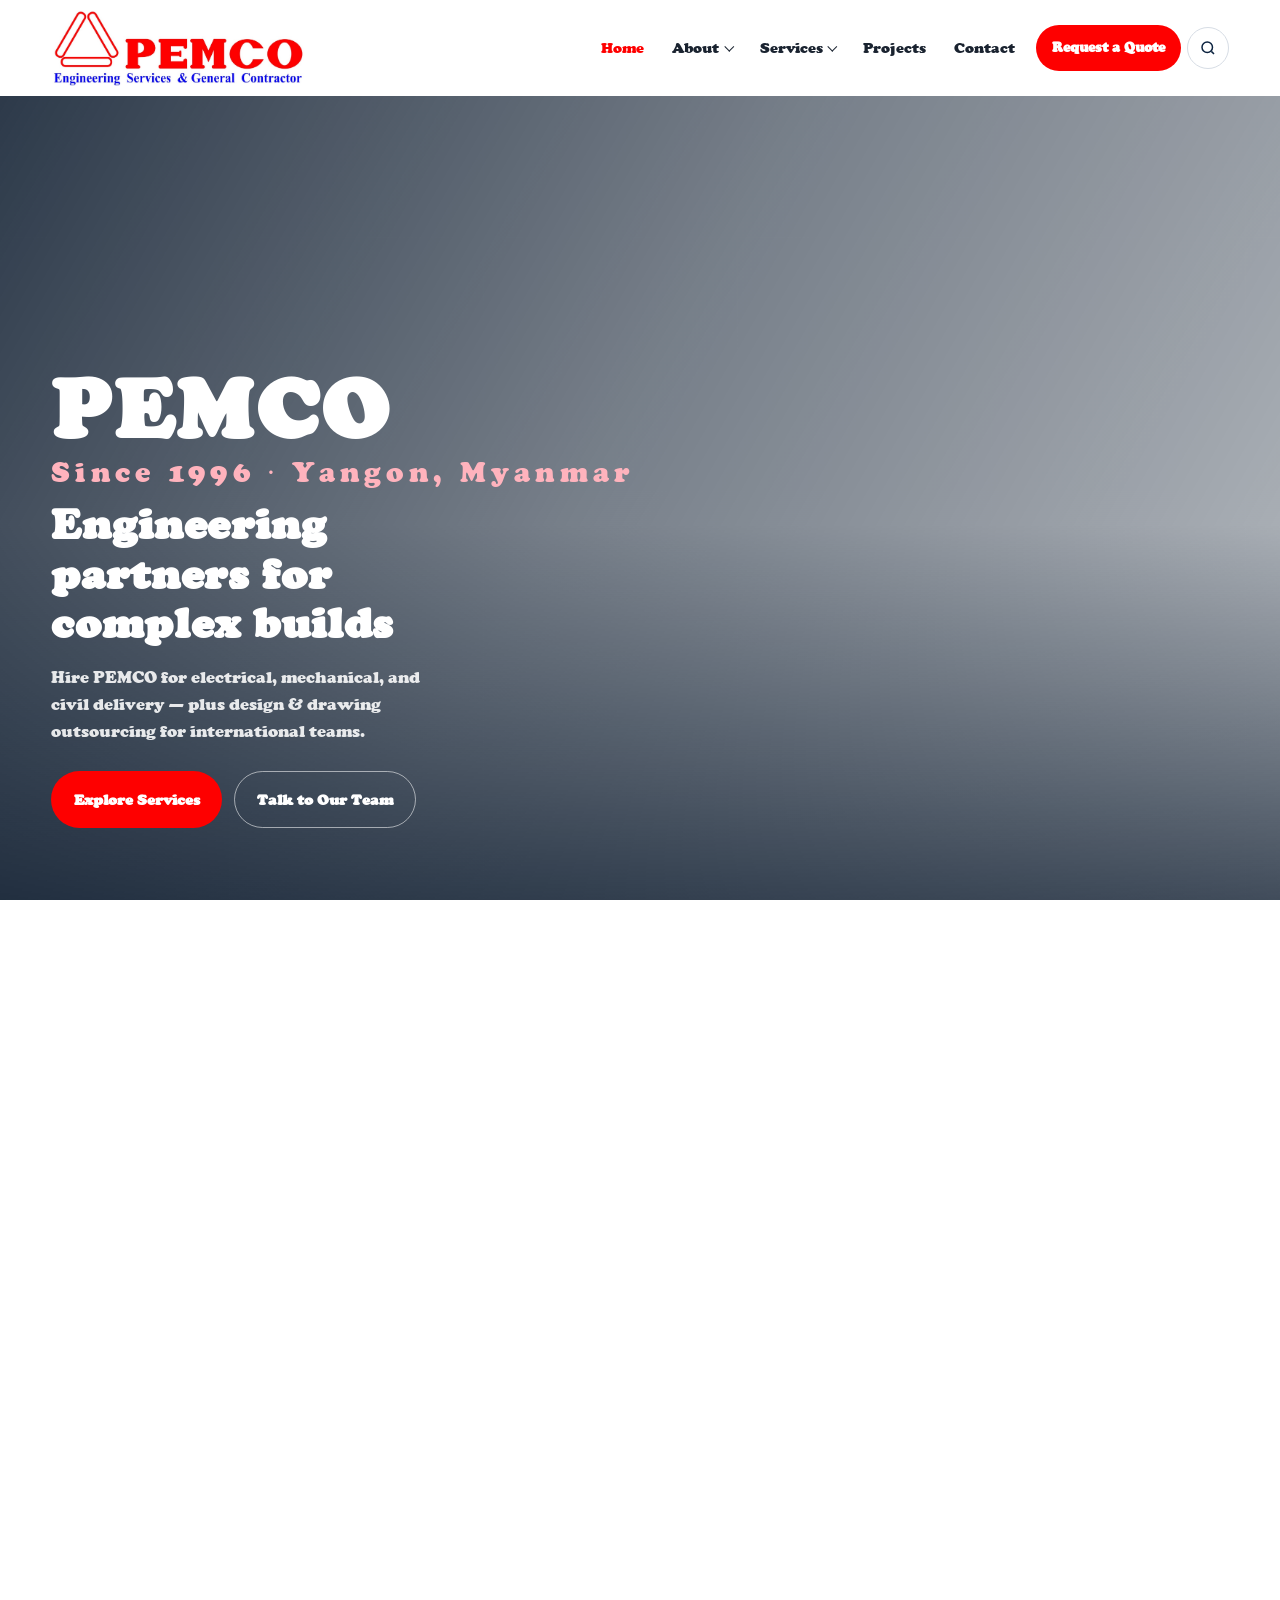
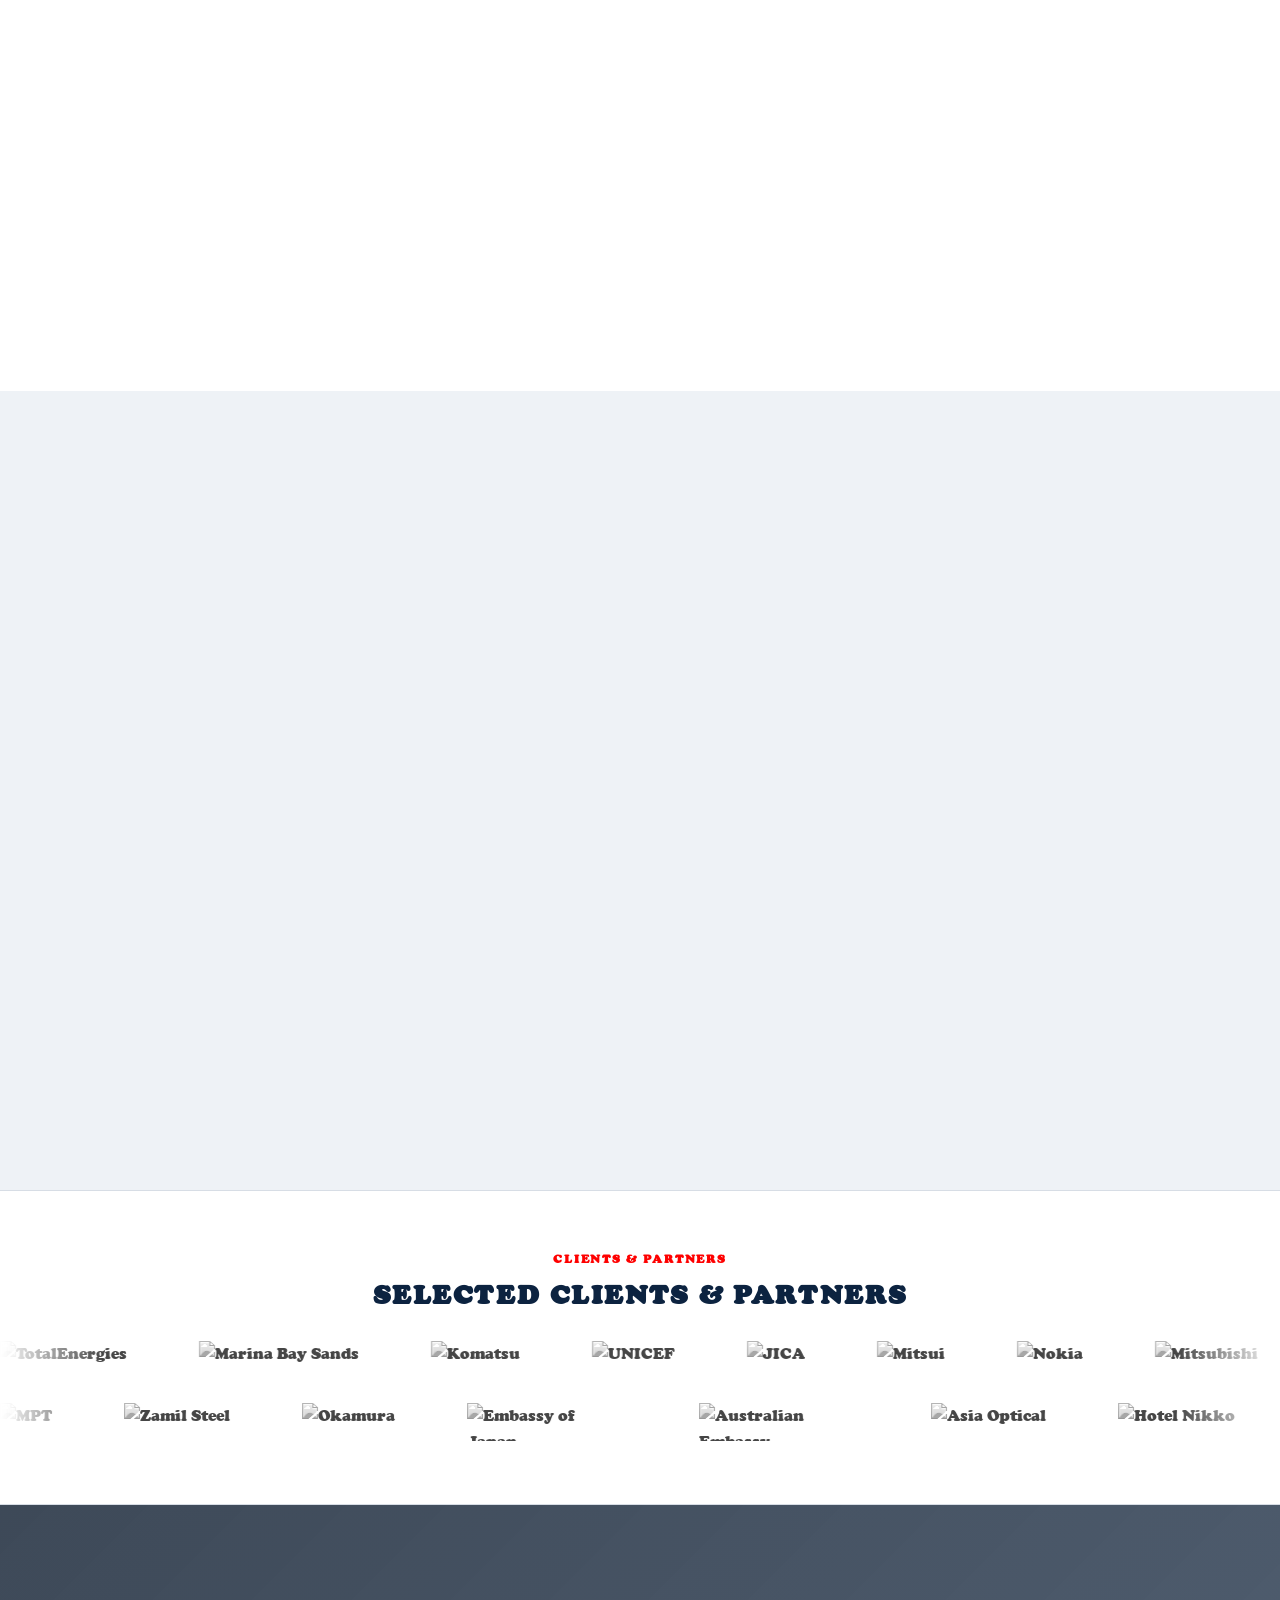
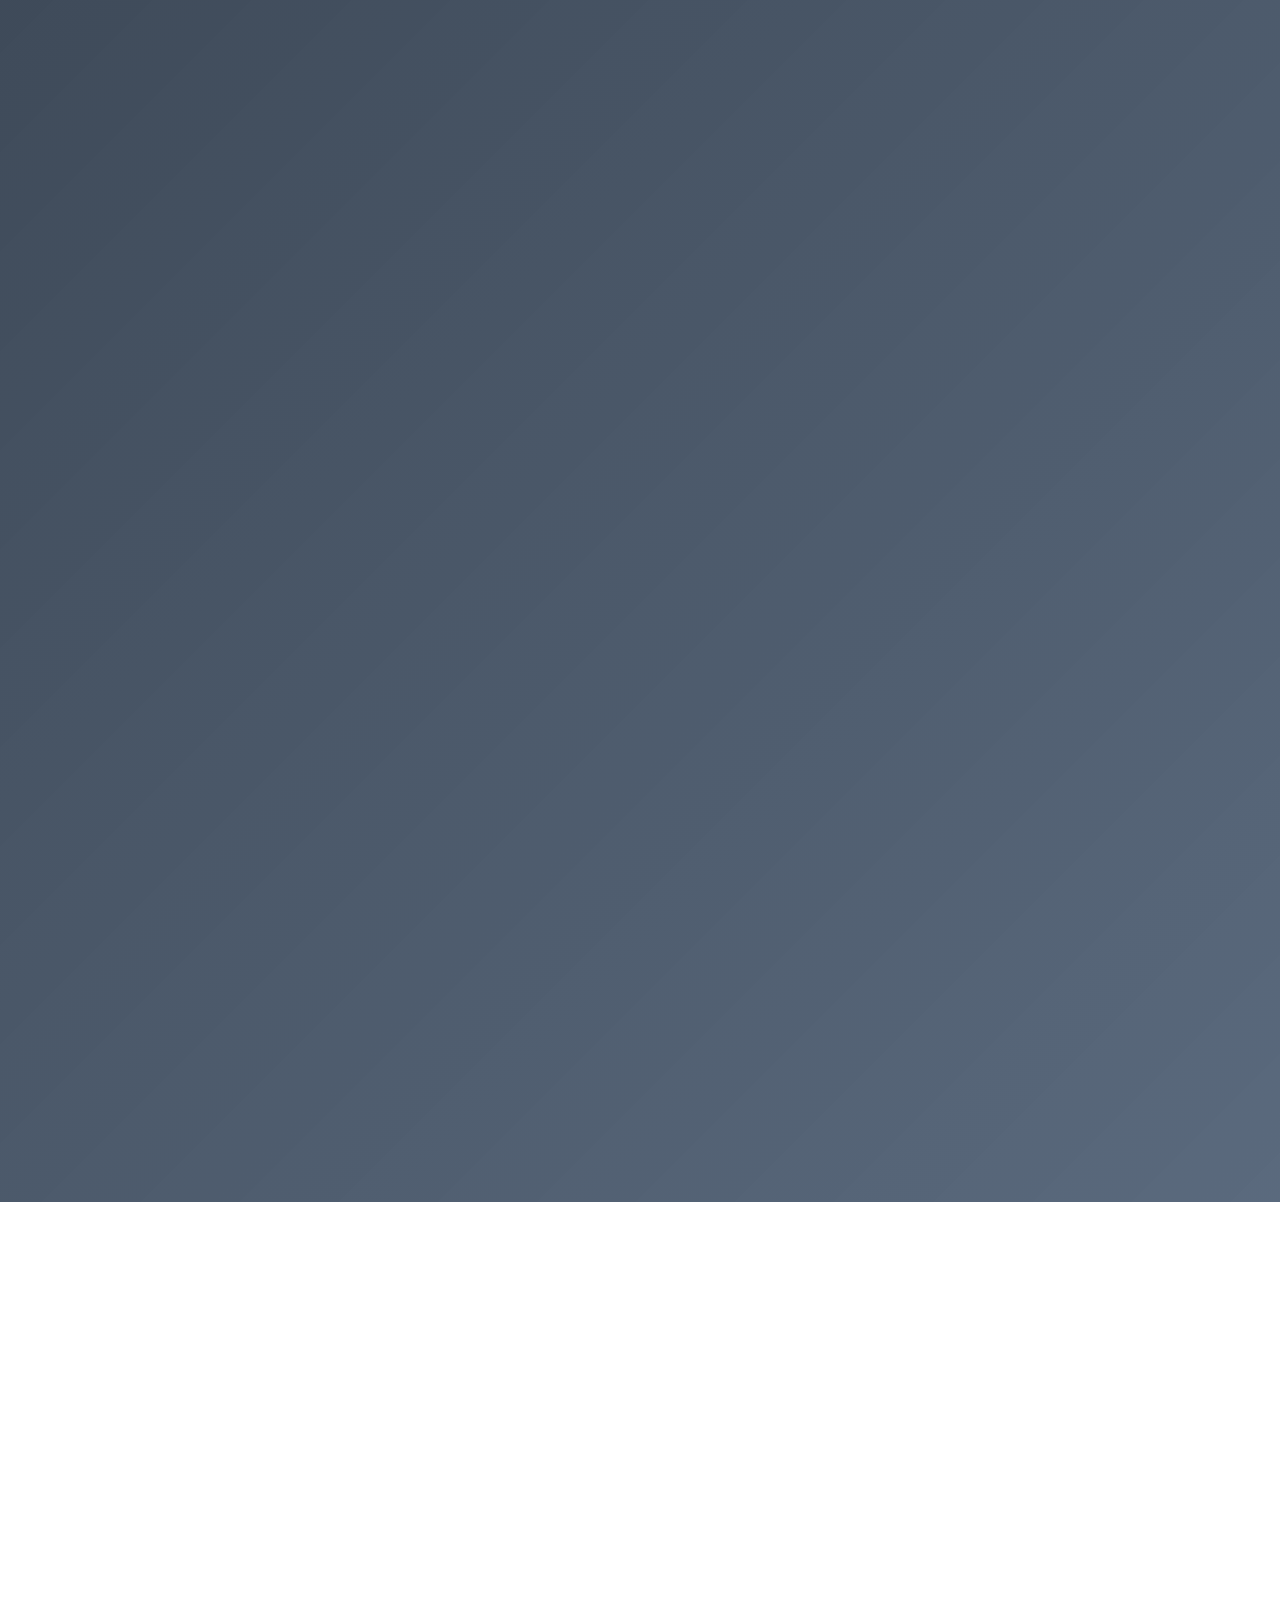
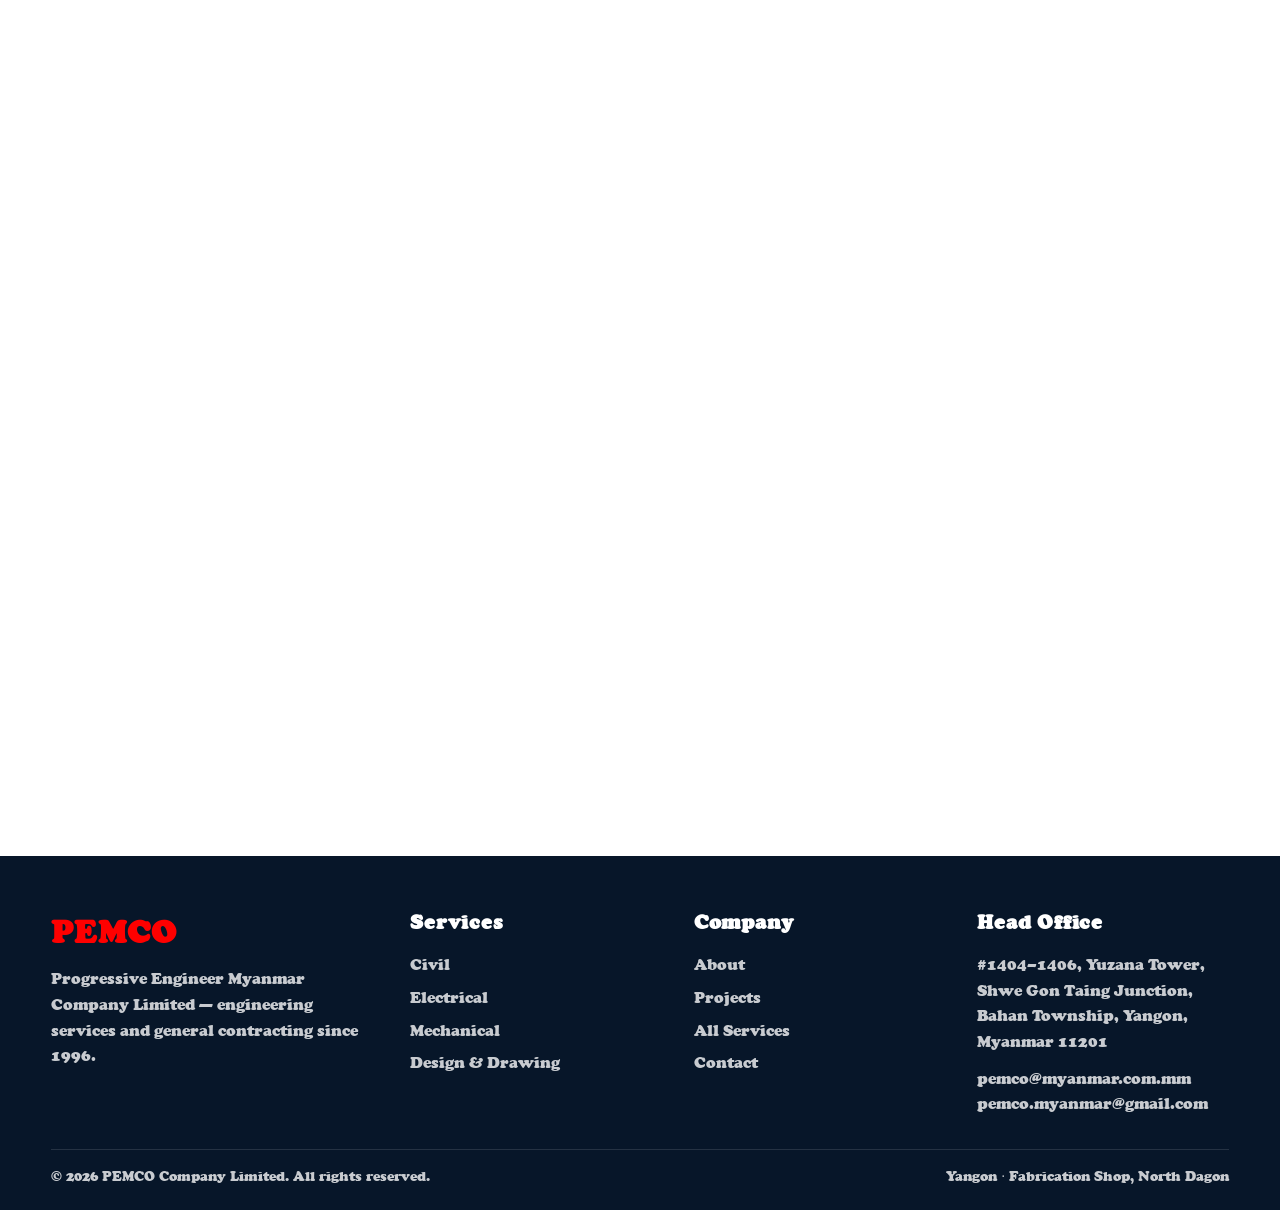
==== index.html @ da933e2b "Match Pam Gold logo red and Cooper Black typography. Sampled brand red #fe0000 from the logo JPG and" ====
<!DOCTYPE html>
<html lang="en">
<head>
<meta charset="UTF-8">
<meta name="viewport" content="width=device-width, initial-scale=1.0">
<title>PEMCO Engineering | Engineering Services & General Contractor</title>
<meta name="description" content="PEMCO Company Limited — electrical, mechanical, civil engineering, design & drawing, and construction services in Myanmar since 1996.">
<link rel="stylesheet" href="assets/css/styles.css?v=20260921a">
</head>
<body>
<a class="sr-only" href="#main">Skip to content</a>
<header class="site-header">
  <div class="container nav-bar">
    <a class="brand" href="index.html" aria-label="PEMCO home">
      <img src="assets/images/pemco-brand-logo.JPG" alt="PEMCO - Engineering Services &amp; General Contractor">
    </a>
    <div class="nav-cluster">
      <nav aria-label="Primary">
        <ul class="nav-links">
          <li><a href="index.html" class="is-active">Home</a></li>
          <li>
            <button type="button" data-dropdown aria-expanded="false" aria-haspopup="true">About <i class="chevron" aria-hidden="true"></i></button>
            <div class="dropdown" role="menu">
              <a href="about.html">Our Company</a>
              <a href="about.html#leadership">Leadership</a>
              <a href="about.html#facilities">Facilities</a>
            </div>
          </li>
          <li>
            <button type="button" data-dropdown aria-expanded="false" aria-haspopup="true" class="">Services <i class="chevron" aria-hidden="true"></i></button>
            <div class="mega" role="menu">
              <div class="mega-col">
                <h4>Core Disciplines</h4>
                <a href="civil.html">Civil Engineering</a>
                <a href="electrical.html">Electrical Engineering</a>
                <a href="mechanical.html">Mechanical Engineering</a>
                <a href="design-drawing.html">Design &amp; Drawing Services</a>
              </div>
              <div class="mega-col">
                <h4>Delivery</h4>
                <a href="quantity-surveyor.html">Quantity Surveyor Services</a>
                <a href="installation-repairs.html">Installation &amp; Repairs</a>
                <a href="renovation.html">Renovation</a>
                <a href="services.html">All Services</a>
              </div>
            </div>
          </li>
          <li><a href="projects.html" class="">Projects</a></li>
          <li><a href="contact.html" class="">Contact</a></li>
          <li><a class="cta-nav" href="contact.html">Request a Quote</a></li>
        </ul>
      </nav>
      <button class="icon-btn" type="button" data-search-open aria-label="Search site">
        <svg viewBox="0 0 24 24" fill="none" stroke="currentColor" stroke-width="2" aria-hidden="true"><circle cx="11" cy="11" r="7"/><path d="m20 20-3.5-3.5"/></svg>
      </button>
      <button class="icon-btn menu-toggle" type="button" aria-label="Open menu" aria-expanded="false">
        <svg viewBox="0 0 24 24" fill="none" stroke="currentColor" stroke-width="2" aria-hidden="true"><path d="M4 7h16M4 12h16M4 17h16"/></svg>
      </button>
    </div>
  </div>
</header>

<div class="search-overlay" aria-hidden="true">
  <div class="search-panel" role="dialog" aria-modal="true" aria-label="Site search">
    <div class="search-bar">
      <svg viewBox="0 0 24 24" fill="none" stroke="currentColor" stroke-width="2" aria-hidden="true"><circle cx="11" cy="11" r="7"/><path d="m20 20-3.5-3.5"/></svg>
      <input id="site-search" type="search" placeholder="Search services, projects, drawings…" autocomplete="off">
      <button class="search-close" type="button" data-search-close aria-label="Close search">✕</button>
    </div>
    <div id="search-results" class="search-results"></div>
  </div>
</div>

<main id="main">

  <section class="hero">
    <div class="hero-media" role="img" aria-label="PEMCO project building"></div>
    <div class="hero-content">
      <div class="hero-brand">PEMCO<span>Since 1996 · Yangon, Myanmar</span></div>
      <h1>Engineering partners for complex builds</h1>
      <p>Hire PEMCO for electrical, mechanical, and civil delivery — plus design &amp; drawing outsourcing for international teams.</p>
      <div class="hero-actions">
        <a class="btn btn-primary" href="services.html">Explore Services</a>
        <a class="btn btn-secondary" href="contact.html">Talk to Our Team</a>
      </div>
    </div>
  </section>

  <section class="section">
    <div class="container">
      <div class="section-head reveal">
        <span class="eyebrow">How clients hire us</span>
        <h2>Clear service paths for project owners and consultants</h2>
        <p>Organized for the way procurement teams search: by engineering discipline, then by delivery need.</p>
      </div>
      <div class="capability-grid">
        <a class="capability reveal" href="civil.html">
          <img src="assets/images/service-civil.jpg" alt="Civil engineering project">
          <div class="capability-body">
            <span>Discipline</span>
            <h3>Civil Engineering</h3>
            <p>Factories, buildings, roads, survey, and turnkey civil works.</p>
          </div>
        </a>
        <a class="capability reveal" href="electrical.html">
          <img src="assets/images/service-electrical.jpg" alt="Electrical engineering project">
          <div class="capability-body">
            <span>Discipline</span>
            <h3>Electrical Engineering</h3>
            <p>Power, lighting, earthing, automation, and ELV systems.</p>
          </div>
        </a>
        <a class="capability reveal" href="mechanical.html">
          <img src="assets/images/service-mechanical.jpg" alt="Mechanical engineering project">
          <div class="capability-body">
            <span>Discipline</span>
            <h3>Mechanical Engineering</h3>
            <p>Steel, piping, HVAC, plumbing, tanks, and machine setting.</p>
          </div>
        </a>
        <a class="capability reveal" href="design-drawing.html">
          <img src="assets/images/service-design.png" alt="Design and drawing sample">
          <div class="capability-body">
            <span>Outsourcing</span>
            <h3>Design &amp; Drawing</h3>
            <p>Tender and construction drawings for international clients.</p>
          </div>
        </a>
        <a class="capability reveal" href="quantity-surveyor.html">
          <img src="assets/images/service-qs.jpeg" alt="Quantity surveying documentation">
          <div class="capability-body">
            <span>Commercial</span>
            <h3>Quantity Surveyor</h3>
            <p>Measurement, costing, and tender documentation support.</p>
          </div>
        </a>
        <a class="capability reveal" href="installation-repairs.html">
          <img src="assets/images/service-install.jpg" alt="Installation and repairs project">
          <div class="capability-body">
            <span>Delivery</span>
            <h3>Installation &amp; Repairs</h3>
            <p>M&amp;E installation, commissioning support, and maintenance.</p>
          </div>
        </a>
      </div>
    </div>
  </section>

  <section class="section section-tone">
    <div class="container split">
      <div class="split-media reveal" style="background-image:url('assets/images/office.jpg')"></div>
      <div class="split-copy reveal">
        <span class="eyebrow">Why PEMCO</span>
        <h2>Built for owners who need reliable engineering execution</h2>
        <p>PEMCO Co., Ltd. (Progressive Engineer Myanmar Company) has delivered industrial, commercial, power, and infrastructure works across Myanmar since 1996.</p>
        <p>From fabrication shop capacity in North Dagon to site installation teams, we support full project lifecycles — design, construction, M&amp;E, and renovation.</p>
        <ul class="split-list">
          <li>Head office at Yuzana Tower, Bahan Township, Yangon</li>
          <li>Dedicated electrical, mechanical, civil, design, QS, and renovation sections</li>
          <li>Proven delivery on power plants, factories, ports, and interiors</li>
        </ul>
        <a class="btn btn-outline" href="about.html">About the company</a>
      </div>
    </div>
  </section>

  <section class="clients-section" id="clients" aria-label="Clients and partners">
    <div class="section-head">
      <span class="eyebrow">Clients &amp; partners</span>
      <h2>Selected clients & partners</h2>
    </div>
    <div class="marquee">
      <div class="marquee-row marquee-row-reverse"><div class="marquee-group"><div class="marquee-item"><img src="assets/images/clients/totalenergies.svg" alt="TotalEnergies"></div><div class="marquee-item"><img src="assets/images/clients/marina-bay-sands.png" alt="Marina Bay Sands"></div><div class="marquee-item"><img src="assets/images/clients/komatsu.svg" alt="Komatsu"></div><div class="marquee-item"><img src="assets/images/clients/unicef.svg" alt="UNICEF"></div><div class="marquee-item"><img src="assets/images/clients/jica.svg" alt="JICA"></div><div class="marquee-item"><img src="assets/images/clients/mitsui-mark.svg" alt="Mitsui"></div><div class="marquee-item"><img src="assets/images/clients/nokia.svg" alt="Nokia"></div><div class="marquee-item"><img src="assets/images/clients/mitsubishi.svg" alt="Mitsubishi"></div><div class="marquee-item"><img src="assets/images/clients/chatrium.png" alt="Chatrium"></div><div class="marquee-item"><img src="assets/images/clients/cp-seed.svg" alt="CP Seed"></div><div class="marquee-item"><img src="assets/images/clients/totalenergies.svg" alt="TotalEnergies"></div><div class="marquee-item"><img src="assets/images/clients/marina-bay-sands.png" alt="Marina Bay Sands"></div><div class="marquee-item"><img src="assets/images/clients/komatsu.svg" alt="Komatsu"></div><div class="marquee-item"><img src="assets/images/clients/unicef.svg" alt="UNICEF"></div><div class="marquee-item"><img src="assets/images/clients/jica.svg" alt="JICA"></div><div class="marquee-item"><img src="assets/images/clients/mitsui-mark.svg" alt="Mitsui"></div><div class="marquee-item"><img src="assets/images/clients/nokia.svg" alt="Nokia"></div><div class="marquee-item"><img src="assets/images/clients/mitsubishi.svg" alt="Mitsubishi"></div><div class="marquee-item"><img src="assets/images/clients/chatrium.png" alt="Chatrium"></div><div class="marquee-item"><img src="assets/images/clients/cp-seed.svg" alt="CP Seed"></div></div><div class="marquee-group" aria-hidden="true"><div class="marquee-item"><img src="assets/images/clients/totalenergies.svg" alt="TotalEnergies"></div><div class="marquee-item"><img src="assets/images/clients/marina-bay-sands.png" alt="Marina Bay Sands"></div><div class="marquee-item"><img src="assets/images/clients/komatsu.svg" alt="Komatsu"></div><div class="marquee-item"><img src="assets/images/clients/unicef.svg" alt="UNICEF"></div><div class="marquee-item"><img src="assets/images/clients/jica.svg" alt="JICA"></div><div class="marquee-item"><img src="assets/images/clients/mitsui-mark.svg" alt="Mitsui"></div><div class="marquee-item"><img src="assets/images/clients/nokia.svg" alt="Nokia"></div><div class="marquee-item"><img src="assets/images/clients/mitsubishi.svg" alt="Mitsubishi"></div><div class="marquee-item"><img src="assets/images/clients/chatrium.png" alt="Chatrium"></div><div class="marquee-item"><img src="assets/images/clients/cp-seed.svg" alt="CP Seed"></div><div class="marquee-item"><img src="assets/images/clients/totalenergies.svg" alt="TotalEnergies"></div><div class="marquee-item"><img src="assets/images/clients/marina-bay-sands.png" alt="Marina Bay Sands"></div><div class="marquee-item"><img src="assets/images/clients/komatsu.svg" alt="Komatsu"></div><div class="marquee-item"><img src="assets/images/clients/unicef.svg" alt="UNICEF"></div><div class="marquee-item"><img src="assets/images/clients/jica.svg" alt="JICA"></div><div class="marquee-item"><img src="assets/images/clients/mitsui-mark.svg" alt="Mitsui"></div><div class="marquee-item"><img src="assets/images/clients/nokia.svg" alt="Nokia"></div><div class="marquee-item"><img src="assets/images/clients/mitsubishi.svg" alt="Mitsubishi"></div><div class="marquee-item"><img src="assets/images/clients/chatrium.png" alt="Chatrium"></div><div class="marquee-item"><img src="assets/images/clients/cp-seed.svg" alt="CP Seed"></div></div></div>
      <div class="marquee-row"><div class="marquee-group"><div class="marquee-item"><img src="assets/images/clients/mpt.png" alt="MPT"></div><div class="marquee-item"><img src="assets/images/clients/zamil.png" alt="Zamil Steel"></div><div class="marquee-item"><img src="assets/images/clients/okamura.png" alt="Okamura"></div><div class="marquee-item"><img src="assets/images/clients/japan-embassy.svg" alt="Embassy of Japan"></div><div class="marquee-item"><img src="assets/images/clients/australian-embassy.svg" alt="Australian Embassy"></div><div class="marquee-item"><img src="assets/images/clients/asia-optical.svg" alt="Asia Optical"></div><div class="marquee-item"><img src="assets/images/clients/hotel-nikko.svg" alt="Hotel Nikko"></div><div class="marquee-item"><img src="assets/images/clients/strand-hotel.svg" alt="The Strand"></div><div class="marquee-item"><img src="assets/images/clients/acecook.png" alt="Acecook"></div><div class="marquee-item"><img src="assets/images/clients/mpt.png" alt="MPT"></div><div class="marquee-item"><img src="assets/images/clients/zamil.png" alt="Zamil Steel"></div><div class="marquee-item"><img src="assets/images/clients/okamura.png" alt="Okamura"></div><div class="marquee-item"><img src="assets/images/clients/japan-embassy.svg" alt="Embassy of Japan"></div><div class="marquee-item"><img src="assets/images/clients/australian-embassy.svg" alt="Australian Embassy"></div><div class="marquee-item"><img src="assets/images/clients/asia-optical.svg" alt="Asia Optical"></div><div class="marquee-item"><img src="assets/images/clients/hotel-nikko.svg" alt="Hotel Nikko"></div><div class="marquee-item"><img src="assets/images/clients/strand-hotel.svg" alt="The Strand"></div><div class="marquee-item"><img src="assets/images/clients/acecook.png" alt="Acecook"></div></div><div class="marquee-group" aria-hidden="true"><div class="marquee-item"><img src="assets/images/clients/mpt.png" alt="MPT"></div><div class="marquee-item"><img src="assets/images/clients/zamil.png" alt="Zamil Steel"></div><div class="marquee-item"><img src="assets/images/clients/okamura.png" alt="Okamura"></div><div class="marquee-item"><img src="assets/images/clients/japan-embassy.svg" alt="Embassy of Japan"></div><div class="marquee-item"><img src="assets/images/clients/australian-embassy.svg" alt="Australian Embassy"></div><div class="marquee-item"><img src="assets/images/clients/asia-optical.svg" alt="Asia Optical"></div><div class="marquee-item"><img src="assets/images/clients/hotel-nikko.svg" alt="Hotel Nikko"></div><div class="marquee-item"><img src="assets/images/clients/strand-hotel.svg" alt="The Strand"></div><div class="marquee-item"><img src="assets/images/clients/acecook.png" alt="Acecook"></div><div class="marquee-item"><img src="assets/images/clients/mpt.png" alt="MPT"></div><div class="marquee-item"><img src="assets/images/clients/zamil.png" alt="Zamil Steel"></div><div class="marquee-item"><img src="assets/images/clients/okamura.png" alt="Okamura"></div><div class="marquee-item"><img src="assets/images/clients/japan-embassy.svg" alt="Embassy of Japan"></div><div class="marquee-item"><img src="assets/images/clients/australian-embassy.svg" alt="Australian Embassy"></div><div class="marquee-item"><img src="assets/images/clients/asia-optical.svg" alt="Asia Optical"></div><div class="marquee-item"><img src="assets/images/clients/hotel-nikko.svg" alt="Hotel Nikko"></div><div class="marquee-item"><img src="assets/images/clients/strand-hotel.svg" alt="The Strand"></div><div class="marquee-item"><img src="assets/images/clients/acecook.png" alt="Acecook"></div></div></div>
    </div>
  </section>

  <section class="section section-dark">
    <div class="container">
      <div class="section-head reveal">
        <span class="eyebrow">Track record</span>
        <h2>Projects that demonstrate multi-discipline capability</h2>
        <p>Selected works from PEMCO’s company profile — industrial, power, commercial, and social infrastructure.</p>
      </div>
      <div class="project-carousel reveal" data-project-carousel>
        <div class="project-carousel-viewport">
          <div class="project-carousel-track">
            <div class="project-carousel-slide">
              <div class="project-grid">
                <figure class="project-tile " tabindex="0" role="button" aria-label="View 230kV Thilawa Substation gallery" data-gallery-title="230kV Thilawa Substation" data-gallery-desc="Civil, electrical & mechanical works" data-gallery-images="[&quot;assets/images/projects/Thilawa-Subsation/230kV-Thilawa-Substation/01.jpg&quot;, &quot;assets/images/projects/Thilawa-Subsation/230kV-Thilawa-Substation/02.png&quot;, &quot;assets/images/projects/Thilawa-Subsation/230kV-Thilawa-Substation/03.jpg&quot;, &quot;assets/images/projects/Thilawa-Subsation/230kV-Thilawa-Substation/04.png&quot;]">
                  <img src="assets/images/projects/Thilawa-Subsation/230kV-Thilawa-Substation/01.jpg" alt="230kV Thilawa Substation" loading="lazy">
                  <figcaption><h3>230kV Thilawa Substation</h3><p>Civil, electrical & mechanical works</p></figcaption>
                </figure>
                <figure class="project-tile " tabindex="0" role="button" aria-label="View Thilawa Port Extension gallery" data-gallery-title="Thilawa Port Extension" data-gallery-desc="Mechanical & electrical installation" data-gallery-images="[&quot;assets/images/projects/Thilawa-Subsation/Thilawa-port-Extension/01.jpg&quot;, &quot;assets/images/projects/Thilawa-Subsation/Thilawa-port-Extension/02.jpg&quot;, &quot;assets/images/projects/Thilawa-Subsation/Thilawa-port-Extension/03.jpg&quot;, &quot;assets/images/projects/Thilawa-Subsation/Thilawa-port-Extension/04.jpg&quot;, &quot;assets/images/projects/Thilawa-Subsation/Thilawa-port-Extension/05.jpg&quot;, &quot;assets/images/projects/Thilawa-Subsation/Thilawa-port-Extension/06.jpg&quot;]">
                  <img src="assets/images/projects/Thilawa-Subsation/Thilawa-port-Extension/01.jpg" alt="Thilawa Port Extension" loading="lazy">
                  <figcaption><h3>Thilawa Port Extension</h3><p>Mechanical & electrical installation</p></figcaption>
                </figure>
                <figure class="project-tile " tabindex="0" role="button" aria-label="View Water & Wastewater Plants gallery" data-gallery-title="Water & Wastewater Plants" data-gallery-desc="Thilawa SEZ treatment facilities" data-gallery-images="[&quot;assets/images/projects/Thilawa-Subsation/Water-Purification-Plant%20%26%20Sewage-Water-Treatment/01.png&quot;, &quot;assets/images/projects/Thilawa-Subsation/Water-Purification-Plant%20%26%20Sewage-Water-Treatment/02.png&quot;, &quot;assets/images/projects/Thilawa-Subsation/Water-Purification-Plant%20%26%20Sewage-Water-Treatment/03.png&quot;, &quot;assets/images/projects/Thilawa-Subsation/Water-Purification-Plant%20%26%20Sewage-Water-Treatment/04.png&quot;, &quot;assets/images/projects/Thilawa-Subsation/Water-Purification-Plant%20%26%20Sewage-Water-Treatment/05.png&quot;]">
                  <img src="assets/images/projects/Thilawa-Subsation/Water-Purification-Plant%20%26%20Sewage-Water-Treatment/01.png" alt="Water & Wastewater Plants" loading="lazy">
                  <figcaption><h3>Water & Wastewater Plants</h3><p>Thilawa SEZ treatment facilities</p></figcaption>
                </figure>
                <figure class="project-tile " tabindex="0" role="button" aria-label="View 50MW Ywama Power Plant gallery" data-gallery-title="50MW Ywama Power Plant" data-gallery-desc="Power plant civil & M&E works" data-gallery-images="[&quot;assets/images/projects/50MW-Ywama-Power-Plant/01.png&quot;, &quot;assets/images/projects/50MW-Ywama-Power-Plant/02.png&quot;, &quot;assets/images/projects/50MW-Ywama-Power-Plant/03.png&quot;, &quot;assets/images/projects/50MW-Ywama-Power-Plant/04.png&quot;, &quot;assets/images/projects/50MW-Ywama-Power-Plant/05.png&quot;]">
                  <img src="assets/images/projects/50MW-Ywama-Power-Plant/01.png" alt="50MW Ywama Power Plant" loading="lazy">
                  <figcaption><h3>50MW Ywama Power Plant</h3><p>Power plant civil & M&E works</p></figcaption>
                </figure>
                <figure class="project-tile " tabindex="0" role="button" aria-label="View ACMV System Work at Marina Bay gallery" data-gallery-title="ACMV System Work at Marina Bay" data-gallery-desc="Air-conditioning & mechanical ventilation" data-gallery-images="[&quot;assets/images/projects/ACMV-System-Work-at-Marina-Bay/01.jpg&quot;, &quot;assets/images/projects/ACMV-System-Work-at-Marina-Bay/02.jpg&quot;, &quot;assets/images/projects/ACMV-System-Work-at-Marina-Bay/03.jpg&quot;, &quot;assets/images/projects/ACMV-System-Work-at-Marina-Bay/04.jpg&quot;, &quot;assets/images/projects/ACMV-System-Work-at-Marina-Bay/05.jpg&quot;, &quot;assets/images/projects/ACMV-System-Work-at-Marina-Bay/06.jpg&quot;]">
                  <img src="assets/images/projects/ACMV-System-Work-at-Marina-Bay/01.jpg" alt="ACMV System Work at Marina Bay" loading="lazy">
                  <figcaption><h3>ACMV System Work at Marina Bay</h3><p>Air-conditioning & mechanical ventilation</p></figcaption>
                </figure>
                <figure class="project-tile " tabindex="0" role="button" aria-label="View TGMM Yangon Office gallery" data-gallery-title="TGMM Yangon Office" data-gallery-desc="Turnkey fit-out — civil, electrical, mechanical & HVAC" data-gallery-images="[&quot;assets/images/projects/TGMM-Yangon-office/01.png&quot;, &quot;assets/images/projects/TGMM-Yangon-office/02.png&quot;, &quot;assets/images/projects/TGMM-Yangon-office/03.png&quot;, &quot;assets/images/projects/TGMM-Yangon-office/04.png&quot;, &quot;assets/images/projects/TGMM-Yangon-office/05.png&quot;]">
                  <img src="assets/images/projects/TGMM-Yangon-office/01.png" alt="TGMM Yangon Office" loading="lazy">
                  <figcaption><h3>TGMM Yangon Office</h3><p>Turnkey fit-out — civil, electrical, mechanical & HVAC</p></figcaption>
                </figure>
              </div>
            </div>
            <div class="project-carousel-slide">
              <div class="project-grid">
                <figure class="project-tile " tabindex="0" role="button" aria-label="View Asia Optical Steel Structure Erection gallery" data-gallery-title="Asia Optical Steel Structure Erection" data-gallery-desc="Structural steel fabrication & erection" data-gallery-images="[&quot;assets/images/projects/Asia-Optical-Steel-Structure-Erection%20/01.jpg&quot;, &quot;assets/images/projects/Asia-Optical-Steel-Structure-Erection%20/02.jpg&quot;, &quot;assets/images/projects/Asia-Optical-Steel-Structure-Erection%20/03.jpg&quot;, &quot;assets/images/projects/Asia-Optical-Steel-Structure-Erection%20/04.jpg&quot;, &quot;assets/images/projects/Asia-Optical-Steel-Structure-Erection%20/05.jpg&quot;]">
                  <img src="assets/images/projects/Asia-Optical-Steel-Structure-Erection%20/01.jpg" alt="Asia Optical Steel Structure Erection" loading="lazy">
                  <figcaption><h3>Asia Optical Steel Structure Erection</h3><p>Structural steel fabrication & erection</p></figcaption>
                </figure>
                <figure class="project-tile " tabindex="0" role="button" aria-label="View Komatsu Remanufacturing gallery" data-gallery-title="Komatsu Remanufacturing" data-gallery-desc="Industrial facility M&E packages" data-gallery-images="[&quot;assets/images/projects/Komat%27su-Remanufacturing/01.png&quot;, &quot;assets/images/projects/Komat%27su-Remanufacturing/02.png&quot;, &quot;assets/images/projects/Komat%27su-Remanufacturing/03.jpg&quot;, &quot;assets/images/projects/Komat%27su-Remanufacturing/04.jpg&quot;]">
                  <img src="assets/images/projects/Komat%27su-Remanufacturing/01.png" alt="Komatsu Remanufacturing" loading="lazy">
                  <figcaption><h3>Komatsu Remanufacturing</h3><p>Industrial facility M&E packages</p></figcaption>
                </figure>
                <figure class="project-tile " tabindex="0" role="button" aria-label="View MUSE Shopping Mall gallery" data-gallery-title="MUSE Shopping Mall" data-gallery-desc="Commercial M&E & interiors" data-gallery-images="[&quot;assets/images/projects/MUSE-shopping-mall/01.jpg&quot;, &quot;assets/images/projects/MUSE-shopping-mall/02.jpg&quot;, &quot;assets/images/projects/MUSE-shopping-mall/03.jpg&quot;, &quot;assets/images/projects/MUSE-shopping-mall/04.jpg&quot;, &quot;assets/images/projects/MUSE-shopping-mall/05.jpg&quot;]">
                  <img src="assets/images/projects/MUSE-shopping-mall/01.jpg" alt="MUSE Shopping Mall" loading="lazy">
                  <figcaption><h3>MUSE Shopping Mall</h3><p>Commercial M&E & interiors</p></figcaption>
                </figure>
                <figure class="project-tile " tabindex="0" role="button" aria-label="View Myanmar Kaido gallery" data-gallery-title="Myanmar Kaido" data-gallery-desc="Factory and facility construction" data-gallery-images="[&quot;assets/images/projects/Myanmar-kaido/01.jpg&quot;, &quot;assets/images/projects/Myanmar-kaido/02.jpg&quot;]">
                  <img src="assets/images/projects/Myanmar-kaido/01.jpg" alt="Myanmar Kaido" loading="lazy">
                  <figcaption><h3>Myanmar Kaido</h3><p>Factory and facility construction</p></figcaption>
                </figure>
                <figure class="project-tile " tabindex="0" role="button" aria-label="View Nay Pyi Daw Airport gallery" data-gallery-title="Nay Pyi Daw Airport" data-gallery-desc="Airport infrastructure works" data-gallery-images="[&quot;assets/images/projects/Nay-Pyi-Daw-Airport/01.jpg&quot;, &quot;assets/images/projects/Nay-Pyi-Daw-Airport/02.png&quot;, &quot;assets/images/projects/Nay-Pyi-Daw-Airport/03.png&quot;]">
                  <img src="assets/images/projects/Nay-Pyi-Daw-Airport/01.jpg" alt="Nay Pyi Daw Airport" loading="lazy">
                  <figcaption><h3>Nay Pyi Daw Airport</h3><p>Airport infrastructure works</p></figcaption>
                </figure>
                <figure class="project-tile " tabindex="0" role="button" aria-label="View Yadana Platform gallery" data-gallery-title="Yadana Platform" data-gallery-desc="Offshore oil & gas platform works" data-gallery-images="[&quot;assets/images/projects/Yadana-Platform/01.jpg&quot;, &quot;assets/images/projects/Yadana-Platform/02.jpg&quot;, &quot;assets/images/projects/Yadana-Platform/03.jpg&quot;, &quot;assets/images/projects/Yadana-Platform/04.jpg&quot;]">
                  <img src="assets/images/projects/Yadana-Platform/01.jpg" alt="Yadana Platform" loading="lazy">
                  <figcaption><h3>Yadana Platform</h3><p>Offshore oil & gas platform works</p></figcaption>
                </figure>
              </div>
            </div>
          </div>
        </div>
        <div class="project-carousel-controls">
          <button class="project-carousel-btn" type="button" data-carousel-prev aria-label="Previous projects">
            <svg viewBox="0 0 24 24" fill="none" stroke="currentColor" stroke-width="2" aria-hidden="true"><path d="M15 18l-6-6 6-6"/></svg>
          </button>
          <div class="project-carousel-dots" data-carousel-dots></div>
          <button class="project-carousel-btn" type="button" data-carousel-next aria-label="Next projects">
            <svg viewBox="0 0 24 24" fill="none" stroke="currentColor" stroke-width="2" aria-hidden="true"><path d="M9 18l6-6-6-6"/></svg>
          </button>
        </div>
      </div>
      <div style="margin-top:1.6rem" class="reveal">
        <a class="btn btn-secondary" href="projects.html">View project portfolio</a>
      </div>
      <div class="stats reveal">
        <div class="stat"><strong>1996</strong><span>Established in Myanmar</span></div>
        <div class="stat"><strong>3</strong><span>Core engineering disciplines</span></div>
        <div class="stat"><strong>M&amp;E</strong><span>Fabrication + site installation</span></div>
        <div class="stat"><strong>QS</strong><span>Commercial support in-house</span></div>
      </div>
    </div>
  </section>

  <section class="section">
    <div class="container">
      <div class="section-head reveal">
        <span class="eyebrow">Design outsourcing</span>
        <h2>Drawing support for international companies</h2>
        <p>Need tender or construction drawings aligned to electrical, mechanical, or civil scopes? Contact us for quotes.</p>
      </div>
      <div class="drawing-grid reveal">
        <figure>
          <img src="assets/images/drawing-01.png" alt="Space Planning &amp; Layout">
          <figcaption>Space Planning &amp; Layout</figcaption>
        </figure>
        <figure>
          <img src="assets/images/drawing-02.png" alt="Detailed Floor Plans">
          <figcaption>Detailed Floor Plans</figcaption>
        </figure>
        <figure>
          <img src="assets/images/drawing-03.png" alt="Detailed Design Drawings">
          <figcaption>Detailed Design Drawings</figcaption>
        </figure>
      </div>
      <div style="margin-top:1.5rem" class="reveal">
        <a class="btn btn-primary" href="design-drawing.html">Design &amp; Drawing Services</a>
      </div>
    </div>
  </section>

  <section class="section" style="padding-top:0">
    <div class="container">
      <div class="cta-band reveal">
        <div>
          <h2>Ready to scope your next package?</h2>
          <p>Tell us whether you need construction, M&amp;E installation, renovation, or drawing outsourcing.</p>
        </div>
        <a class="btn btn-primary" href="contact.html">Contact PEMCO</a>
      </div>
    </div>
  </section>
</main>

<footer class="site-footer">
  <div class="container footer-grid">
    <div class="footer-brand">
      <strong>PEMCO</strong>
      <p>Progressive Engineer Myanmar Company Limited — engineering services and general contracting since 1996.</p>
    </div>
    <div>
      <h3>Services</h3>
      <div class="footer-links">
        <a href="civil.html">Civil</a>
        <a href="electrical.html">Electrical</a>
        <a href="mechanical.html">Mechanical</a>
        <a href="design-drawing.html">Design &amp; Drawing</a>
      </div>
    </div>
    <div>
      <h3>Company</h3>
      <div class="footer-links">
        <a href="about.html">About</a>
        <a href="projects.html">Projects</a>
        <a href="services.html">All Services</a>
        <a href="contact.html">Contact</a>
      </div>
    </div>
    <div>
      <h3>Head Office</h3>
      <p>#1404–1406, Yuzana Tower, Shwe Gon Taing Junction, Bahan Township, Yangon, Myanmar 11201</p>
      <p style="margin-top:.7rem"><a href="mailto:pemco@myanmar.com.mm">pemco@myanmar.com.mm</a><br><a href="mailto:pemco.myanmar@gmail.com">pemco.myanmar@gmail.com</a></p>
    </div>
  </div>
  <div class="container footer-bottom">
    <span>© 2026 PEMCO Company Limited. All rights reserved.</span>
    <span>Yangon · Fabrication Shop, North Dagon</span>
  </div>
</footer>

<div class="project-modal" id="project-modal" aria-hidden="true" role="dialog" aria-modal="true" aria-label="Project photo gallery">
  <div class="project-modal-backdrop" data-modal-close></div>
  <div class="project-modal-dialog">
    <div class="project-modal-header">
      <div class="project-modal-info">
        <h3 id="project-modal-title">Project Title</h3>
        <p id="project-modal-desc">Project Description</p>
      </div>
      <div class="project-modal-actions">
        <span class="project-modal-counter" id="project-modal-counter">1 / 1</span>
        <button class="project-modal-close" type="button" data-modal-close aria-label="Close photo gallery">✕</button>
      </div>
    </div>
    <div class="project-modal-body">
      <button class="project-modal-nav prev" type="button" id="project-modal-prev" aria-label="Previous photo">
        <svg viewBox="0 0 24 24" fill="none" stroke="currentColor" stroke-width="2" aria-hidden="true"><path d="M15 18l-6-6 6-6"/></svg>
      </button>
      <div class="project-modal-stage" id="project-modal-stage">
        <img id="project-modal-img" src="" alt="Project photo">
      </div>
      <button class="project-modal-nav next" type="button" id="project-modal-next" aria-label="Next photo">
        <svg viewBox="0 0 24 24" fill="none" stroke="currentColor" stroke-width="2" aria-hidden="true"><path d="M9 18l6-6-6-6"/></svg>
      </button>
    </div>
    <div class="project-modal-footer">
      <div class="project-modal-thumbs" id="project-modal-thumbs"></div>
    </div>
  </div>
</div>

<script src="assets/js/search-data.js"></script>
<script src="assets/js/main.js?v=20260829b"></script>
</body>
</html>
---- assets/css/styles.css ----
/* PEMCO Engineering — site styles */
@font-face {
  font-family: "Cooper Black";
  font-style: normal;
  font-weight: 400;
  font-display: swap;
  src: local("Cooper Black"), url("../fonts/CooperBlack.woff") format("woff");
}

:root {
  --navy: #0c2340;
  --navy-deep: #071629;
  --navy-mid: #16365f;
  --red: #fe0000;
  --red-dark: #c60000;
  --steel: #5b6b7c;
  --ink: #1a2330;
  --muted: #5f6d7b;
  --line: #d7dde5;
  --fog: #eef2f6;
  --white: #ffffff;
  --sand: #f7f5f2;
  --max: 1180px;
  --header-h: 96px;
  --radius: 4px;
  --ease: cubic-bezier(.22, 1, .36, 1);
  --shadow: 0 18px 40px rgba(7, 22, 41, .14);
  --font-display: "Cooper Black", "Cooper Bt", Georgia, serif;
  --font-body: "Cooper Black", "Cooper Bt", Georgia, serif;
}

*,
*::before,
*::after {
  box-sizing: border-box;
  margin: 0;
  padding: 0;
}

html {
  scroll-behavior: smooth;
}

body {
  font-family: var(--font-body);
  color: var(--ink);
  background: var(--white);
  line-height: 1.6;
  overflow-x: hidden;
}

img {
  max-width: 100%;
  display: block;
}

a {
  color: inherit;
  text-decoration: none;
}

button,
input,
textarea,
select {
  font: inherit;
}

ul {
  list-style: none;
}

.container {
  width: min(92%, var(--max));
  margin-inline: auto;
}

.sr-only {
  position: absolute;
  width: 1px;
  height: 1px;
  padding: 0;
  margin: -1px;
  overflow: hidden;
  clip: rect(0, 0, 0, 0);
  border: 0;
}

/* Header */
.site-header {
  position: fixed;
  inset: 0 0 auto;
  z-index: 1000;
  height: var(--header-h);
  background: var(--white);
  border-bottom: 1px solid transparent;
  transition: border-color .25s ease, box-shadow .25s ease;
  animation: header-drop 0.8s cubic-bezier(0.16, 1, 0.3, 1) forwards;
}

@keyframes header-drop {
  from {
    transform: translateY(-100%);
    opacity: 0;
  }
  to {
    transform: translateY(0);
    opacity: 1;
  }
}

.site-header.is-scrolled {
  border-bottom-color: var(--line);
  box-shadow: 0 8px 24px rgba(7, 22, 41, .06);
}

.nav-bar {
  height: var(--header-h);
  display: flex;
  align-items: center;
  justify-content: space-between;
  gap: 1rem;
}

.brand {
  display: flex;
  align-items: center;
  gap: .7rem;
  min-width: 0;
}

.brand img {
  height: 76px;
  width: auto;
  max-width: 320px;
  object-fit: contain;
  display: block;
  background: transparent;
}

.brand-text {
  display: flex;
  flex-direction: column;
  line-height: 1.05;
}

.brand-text strong {
  font-family: var(--font-display);
  font-size: 1.85rem;
  font-weight: 700;
  letter-spacing: .04em;
  color: var(--red);
}

.brand-text span {
  font-size: .68rem;
  color: var(--navy);
  font-weight: 600;
  letter-spacing: .02em;
}

.nav-cluster {
  display: flex;
  align-items: center;
  gap: .35rem;
}

.nav-links {
  display: flex;
  align-items: center;
  gap: .15rem;
}

.nav-links > li {
  position: relative;
}

.nav-links a,
.nav-links button {
  display: inline-flex;
  align-items: center;
  gap: .35rem;
  padding: .55rem .8rem;
  border: 0;
  background: none;
  color: var(--ink);
  font-size: .95rem;
  font-weight: 500;
  cursor: pointer;
  transition: color .2s ease;
}

.nav-links a:hover,
.nav-links button:hover,
.nav-links a.is-active,
.nav-links .has-open > button {
  color: var(--red);
}

.chevron {
  width: .45rem;
  height: .45rem;
  border-right: 1.5px solid currentColor;
  border-bottom: 1.5px solid currentColor;
  transform: rotate(45deg) translateY(-1px);
  transition: transform .2s ease;
}

.has-open .chevron {
  transform: rotate(225deg) translateY(-1px);
}

.dropdown,
.mega {
  position: absolute;
  top: calc(100% + .4rem);
  left: 0;
  min-width: 220px;
  background: var(--white);
  border: 1px solid var(--line);
  box-shadow: var(--shadow);
  padding: .7rem;
  opacity: 0;
  visibility: hidden;
  transform: translateY(.4rem);
  transition: opacity .2s ease, transform .2s var(--ease), visibility .2s;
  z-index: 20;
}

.mega {
  left: auto;
  right: 0;
  width: min(720px, 82vw);
  display: grid;
  grid-template-columns: repeat(2, 1fr);
  gap: .4rem 1.2rem;
  padding: 1rem 1.1rem;
}

.dropdown.open,
.mega.open {
  opacity: 1;
  visibility: visible;
  transform: translateY(0);
}

.dropdown a,
.mega a {
  display: block;
  padding: .55rem .65rem;
  font-size: .92rem;
  color: var(--ink);
  border-radius: var(--radius);
}

.dropdown a:hover,
.mega a:hover {
  background: var(--fog);
  color: var(--red);
}

.mega-col h4 {
  font-family: var(--font-display);
  font-size: 1rem;
  letter-spacing: .06em;
  text-transform: uppercase;
  color: var(--red);
  padding: .35rem .65rem .5rem;
}

.icon-btn {
  width: 42px;
  height: 42px;
  border: 1px solid var(--line);
  background: var(--white);
  color: var(--navy);
  display: inline-grid;
  place-items: center;
  cursor: pointer;
  border-radius: 999px;
  transition: background .2s ease, color .2s ease, border-color .2s ease;
}

.icon-btn:hover,
.icon-btn[aria-expanded="true"] {
  background: var(--navy);
  border-color: var(--navy);
  color: var(--white);
}

.icon-btn svg {
  width: 18px;
  height: 18px;
}

.menu-toggle {
  display: none;
}

.nav-links .cta-nav {
  display: inline-flex;
  align-items: center;
  margin-left: .35rem;
  padding: .7rem 1rem;
  background: var(--red);
  color: var(--white);
  font-weight: 600;
  font-size: .9rem;
  border-radius: 999px;
  transition: background .2s ease, color .2s ease;
}

.nav-links .cta-nav:hover,
.nav-links .cta-nav:focus-visible {
  background: var(--red-dark);
  color: var(--white);
}

/* Search overlay */
.search-overlay {
  position: fixed;
  inset: 0;
  z-index: 1200;
  background: rgba(7, 22, 41, .72);
  backdrop-filter: blur(6px);
  display: none;
  padding: 8vh 1.2rem 2rem;
}

.search-overlay.open {
  display: block;
}

.search-panel {
  width: min(760px, 100%);
  margin: 0 auto;
  background: var(--white);
  border-radius: 8px;
  overflow: hidden;
  box-shadow: var(--shadow);
  animation: rise .35s var(--ease);
}

@keyframes rise {
  from { opacity: 0; transform: translateY(12px); }
  to { opacity: 1; transform: translateY(0); }
}

.search-bar {
  display: flex;
  align-items: center;
  gap: .75rem;
  padding: 1rem 1.1rem;
  border-bottom: 1px solid var(--line);
}

.search-bar svg {
  width: 20px;
  height: 20px;
  color: var(--muted);
  flex-shrink: 0;
}

.search-bar input {
  flex: 1;
  border: 0;
  outline: none;
  font-size: 1.05rem;
  color: var(--ink);
  background: transparent;
}

.search-close {
  border: 0;
  background: var(--fog);
  color: var(--ink);
  width: 34px;
  height: 34px;
  border-radius: 999px;
  cursor: pointer;
}

.search-results {
  max-height: min(55vh, 480px);
  overflow: auto;
  padding: .5rem;
}

.search-hint,
.search-empty {
  padding: 1.2rem;
  color: var(--muted);
  font-size: .95rem;
}

.search-item {
  display: block;
  padding: .85rem 1rem;
  border-radius: 6px;
  transition: background .15s ease;
}

.search-item:hover,
.search-item:focus-visible {
  background: var(--fog);
  outline: none;
}

.search-item strong {
  display: block;
  color: var(--navy);
  margin-bottom: .2rem;
}

.search-item span {
  color: var(--muted);
  font-size: .9rem;
}

.search-item em {
  font-style: normal;
  color: var(--red);
}

/* Buttons */
.btn {
  display: inline-flex;
  align-items: center;
  justify-content: center;
  gap: .5rem;
  padding: .95rem 1.35rem;
  border-radius: 999px;
  font-weight: 600;
  font-size: .95rem;
  border: 1px solid transparent;
  transition: transform .2s var(--ease), background .2s ease, color .2s ease, border-color .2s ease;
}

.btn:hover {
  transform: translateY(-1px);
}

.btn-primary {
  background: var(--red);
  color: var(--white);
}

.btn-primary:hover {
  background: var(--red-dark);
}

.btn-secondary {
  background: transparent;
  color: var(--white);
  border-color: rgba(255, 255, 255, .55);
}

.btn-secondary:hover {
  background: var(--white);
  color: var(--navy);
}

.btn-outline {
  background: transparent;
  color: var(--navy);
  border-color: var(--navy);
}

.btn-outline:hover {
  background: var(--navy);
  color: var(--white);
}

/* Hero */
.hero {
  position: relative;
  min-height: 100vh;
  min-height: 100svh;
  display: grid;
  align-items: end;
  color: var(--white);
  overflow: hidden;
}

.hero-media {
  position: absolute;
  inset: 0;
  background: center / cover no-repeat url("../images/hero-home.jpg");
  transform: scale(1.04);
  animation: hero-media-intro 1.4s cubic-bezier(0.16, 1, 0.3, 1) forwards, kenburns 18s ease-in-out 1.4s infinite alternate;
}

@keyframes hero-media-intro {
  from {
    opacity: 0;
    transform: scale(1.15);
  }
  to {
    opacity: 1;
    transform: scale(1.04);
  }
}

@keyframes kenburns {
  from { transform: scale(1.04) translateY(0); }
  to { transform: scale(1.12) translateY(-1.5%); }
}

.hero-media::after {
  content: "";
  position: absolute;
  inset: 0;
  background:
    linear-gradient(120deg, rgba(7, 22, 41, .88) 0%, rgba(7, 22, 41, .55) 48%, rgba(7, 22, 41, .28) 100%),
    linear-gradient(to top, rgba(7, 22, 41, .7), transparent 42%);
}

.hero-content {
  position: relative;
  z-index: 1;
  width: min(92%, var(--max));
  margin: 0 auto;
  padding: calc(var(--header-h) + 4.5rem) 0 4.5rem;
  max-width: 720px;
  margin-left: max(4%, calc((100% - var(--max)) / 2));
}

.hero .eyebrow {
  animation: come-out-down 1.0s cubic-bezier(0.16, 1, 0.3, 1) 0.15s backwards;
}

.hero-brand {
  font-family: var(--font-display);
  font-size: clamp(3rem, 8vw, 5.4rem);
  font-weight: 700;
  letter-spacing: .04em;
  color: var(--white);
  line-height: .95;
  margin-bottom: .85rem;
  animation: come-out-up 1.1s cubic-bezier(0.16, 1, 0.3, 1) 0.15s backwards;
}

.hero-brand span {
  color: #ffb3bd;
  display: block;
  font-size: .34em;
  letter-spacing: .18em;
  margin-top: .55rem;
  font-weight: 500;
}

.hero h1 {
  font-family: var(--font-display);
  font-size: clamp(1.8rem, 4.2vw, 2.7rem);
  font-weight: 600;
  letter-spacing: .02em;
  line-height: 1.15;
  max-width: 14ch;
  margin-bottom: 1rem;
  animation: come-out-up 1.1s cubic-bezier(0.16, 1, 0.3, 1) 0.30s backwards;
}

.hero p {
  font-size: 1.05rem;
  max-width: 38ch;
  color: rgba(255, 255, 255, .88);
  margin-bottom: 1.6rem;
  animation: come-out-up 1.1s cubic-bezier(0.16, 1, 0.3, 1) 0.45s backwards;
}

.hero-actions {
  display: flex;
  flex-wrap: wrap;
  gap: .75rem;
  animation: come-out-up 1.1s cubic-bezier(0.16, 1, 0.3, 1) 0.60s backwards;
}

.hero-meta {
  margin-top: 2.2rem;
  display: flex;
  flex-wrap: wrap;
  gap: 1.4rem 2rem;
  font-size: .88rem;
  color: rgba(255, 255, 255, .78);
  letter-spacing: .04em;
  text-transform: uppercase;
  animation: come-out-up 1.1s cubic-bezier(0.16, 1, 0.3, 1) 0.75s backwards;
}

@keyframes come-out-up {
  from {
    opacity: 0;
    transform: translateY(40px);
  }
  to {
    opacity: 1;
    transform: translateY(0);
  }
}

@keyframes come-out-down {
  from {
    opacity: 0;
    transform: translateY(-30px);
  }
  to {
    opacity: 1;
    transform: translateY(0);
  }
}

.hero-meta strong {
  display: block;
  color: var(--white);
  font-size: 1.35rem;
  font-family: var(--font-display);
  letter-spacing: .03em;
  text-transform: none;
}

/* Sections */
.section {
  padding: clamp(3.5rem, 7vw, 6rem) 0;
}

.section-head {
  max-width: 640px;
  margin-bottom: 2.2rem;
}

.eyebrow {
  display: inline-block;
  font-size: .78rem;
  font-weight: 700;
  letter-spacing: .14em;
  text-transform: uppercase;
  color: var(--red);
  margin-bottom: .65rem;
}

.section-head h2,
.page-hero h1,
.content-block h2 {
  font-family: var(--font-display);
  font-size: clamp(2rem, 4vw, 3rem);
  line-height: 1.1;
  letter-spacing: .02em;
  color: var(--navy);
  font-weight: 700;
}

.section-head p,
.lead {
  margin-top: .85rem;
  color: var(--muted);
  font-size: 1.05rem;
}

.section-tone {
  background: var(--fog);
}

.section-dark {
  background:
    linear-gradient(135deg, rgba(7, 22, 41, .78), rgba(12, 35, 64, .68)),
    center / cover no-repeat url("../images/track-record-bg.jpg");
  color: var(--white);
}

.section-dark .section-head h2,
.section-dark .eyebrow {
  color: var(--white);
}

.section-dark .eyebrow {
  color: #ffb3bd;
}

.section-dark .section-head p {
  color: rgba(255, 255, 255, .78);
}

/* Capability grid */
.capability-grid {
  display: grid;
  grid-template-columns: repeat(3, 1fr);
  gap: 1rem;
}

.capability {
  position: relative;
  min-height: 300px;
  overflow: hidden;
  color: var(--white);
  display: block;
  background: var(--navy-deep);
}

.capability > img {
  position: absolute;
  inset: 0;
  width: 100%;
  height: 100%;
  object-fit: cover;
  transition: transform .7s var(--ease);
}

.capability::after {
  content: "";
  position: absolute;
  inset: 0;
  background: linear-gradient(180deg, rgba(7, 22, 41, .18) 10%, rgba(7, 22, 41, .78) 68%, rgba(7, 22, 41, .92));
  z-index: 1;
}

.capability:hover > img {
  transform: scale(1.06);
}

.capability-body {
  position: absolute;
  inset: auto 0 0;
  padding: 1.35rem 1.25rem 1.4rem;
  z-index: 2;
}

.capability-body span {
  display: inline-block;
  font-size: .72rem;
  letter-spacing: .12em;
  text-transform: uppercase;
  color: #ffb3bd;
  margin-bottom: .4rem;
}

.capability-body h3 {
  font-family: var(--font-display);
  font-size: 1.7rem;
  letter-spacing: .03em;
  margin-bottom: .35rem;
}

.capability-body p {
  color: rgba(255, 255, 255, .88);
  font-size: .92rem;
  max-width: 28ch;
}

/* Detail page photo gallery */
.photo-gallery {
  margin: 0;
}

.photo-gallery h2 {
  font-family: var(--font-display);
  font-size: clamp(1.8rem, 3vw, 2.4rem);
  color: var(--navy);
  margin-bottom: .35rem;
}

.photo-gallery .gallery-lead {
  color: var(--muted);
  font-size: 1rem;
  margin-bottom: 1.4rem;
  max-width: 46ch;
}

.gallery-grid {
  display: grid;
  grid-template-columns: repeat(2, 1fr);
  gap: .85rem;
}

/* Clear showcase: one wide feature, then even pairs */
.gallery-grid.gallery-stack {
  grid-template-columns: repeat(2, 1fr);
  gap: .85rem;
}

.gallery-grid figure {
  margin: 0;
  overflow: hidden;
  background: #d9e0e8;
  position: relative;
  aspect-ratio: 16 / 10;
}

.gallery-grid.gallery-stack figure:first-child {
  grid-column: 1 / -1;
  aspect-ratio: 21 / 9;
}

/* 3 on first row, 2 on second — show full drawing, aligned labels */
.gallery-grid.gallery-3-2 {
  grid-template-columns: repeat(6, 1fr);
  gap: 1.1rem .85rem;
  align-items: stretch;
}

.gallery-grid.gallery-3-2 figure {
  grid-column: span 2;
  aspect-ratio: auto;
  height: 100%;
  min-height: 0;
  overflow: hidden;
  background: #fff;
  border: 1px solid var(--line);
  display: grid;
  grid-template-rows: 1fr auto;
}

.gallery-grid.gallery-3-2 figure:nth-child(n + 4) {
  grid-column: span 3;
}

.gallery-grid.gallery-3-2 img {
  width: 100%;
  height: 100%;
  min-height: 240px;
  object-fit: contain;
  object-position: center;
  background: #fff;
}

.gallery-grid.gallery-3-2 figcaption {
  position: static;
  padding: .7rem .85rem;
  color: var(--navy);
  background: var(--fog);
  font-size: .9rem;
  font-weight: 600;
  line-height: 1.3;
  min-height: 2.8rem;
  display: flex;
  align-items: center;
}

.gallery-actions {
  margin-top: 1.5rem;
  display: flex;
  justify-content: center;
}

.gallery-grid img {
  width: 100%;
  height: 100%;
  object-fit: cover;
  display: block;
}

.gallery-grid figcaption {
  position: absolute;
  left: 0;
  right: 0;
  bottom: 0;
  padding: 1.6rem .95rem .85rem;
  font-size: .92rem;
  font-weight: 500;
  letter-spacing: .01em;
  color: #fff;
  background: linear-gradient(180deg, transparent 0%, rgba(7, 22, 41, .82) 100%);
}

/* Split */
.split {
  display: grid;
  grid-template-columns: 1.05fr .95fr;
  gap: clamp(1.5rem, 4vw, 3.5rem);
  align-items: center;
}

.split-media {
  min-height: 420px;
  background: center / cover no-repeat;
  position: relative;
}

.split-media::after {
  content: "";
  position: absolute;
  inset: auto 0 0 auto;
  width: 38%;
  height: 8px;
  background: var(--red);
}

.split-copy h2 {
  font-family: var(--font-display);
  font-size: clamp(2rem, 3.5vw, 2.8rem);
  color: var(--navy);
  line-height: 1.1;
  margin-bottom: 1rem;
}

.split-copy p + p {
  margin-top: .9rem;
}

.split-copy p {
  color: var(--muted);
}

.split-list {
  margin: 1.3rem 0 1.6rem;
  display: grid;
  gap: .65rem;
}

.split-list li {
  position: relative;
  padding-left: 1.15rem;
  color: var(--ink);
}

.split-list li::before {
  content: "";
  position: absolute;
  left: 0;
  top: .7em;
  width: .55rem;
  height: 2px;
  background: var(--red);
}

/* Stats */
.stats {
  display: grid;
  grid-template-columns: repeat(4, 1fr);
  gap: 1rem;
  margin-top: 2rem;
}

.stat {
  padding: 1.25rem 1.1rem;
  border-top: 2px solid var(--red);
  background: rgba(255, 255, 255, .06);
}

.stat strong {
  display: block;
  font-family: var(--font-display);
  font-size: 2.4rem;
  line-height: 1;
  margin-bottom: .35rem;
}

.stat span {
  color: rgba(255, 255, 255, .75);
  font-size: .92rem;
}

/* Services list */
.service-board {
  display: grid;
  grid-template-columns: repeat(2, 1fr);
  gap: 1rem;
}

.service-card {
  display: grid;
  grid-template-rows: 4px 1fr;
  gap: 0;
  padding: 0;
  background: var(--white);
  border: 1px solid var(--line);
  overflow: hidden;
  transition: border-color .2s ease, transform .2s var(--ease);
}

.service-card::before {
  content: "";
  background: var(--red);
}

.service-card:hover {
  border-color: var(--navy);
  transform: translateY(-2px);
}

.service-card img {
  width: 100%;
  height: 180px;
  object-fit: cover;
}

.service-card > div {
  padding: 1.1rem 1.15rem 1.25rem;
}

.service-card h3 {
  font-family: var(--font-display);
  font-size: 1.55rem;
  color: var(--navy);
  letter-spacing: .02em;
  margin-bottom: .35rem;
}

.service-card p {
  color: var(--muted);
  font-size: .93rem;
  margin-bottom: .7rem;
}

.service-card .link {
  color: var(--red);
  font-weight: 600;
  font-size: .9rem;
}

/* Projects */
.project-grid {
  display: grid;
  grid-template-columns: repeat(3, 1fr);
  gap: 1rem;
}

.project-tile {
  position: relative;
  min-height: 260px;
  overflow: hidden;
  color: var(--white);
  cursor: pointer;
  border-radius: var(--radius);
  outline: none;
}

.project-tile img {
  width: 100%;
  height: 100%;
  object-fit: cover;
  position: absolute;
  inset: 0;
  transition: transform .5s cubic-bezier(0.16, 1, 0.3, 1);
}

.project-tile:hover img,
.project-tile:focus-visible img {
  transform: scale(1.06);
}

.project-tile:focus-visible {
  box-shadow: 0 0 0 3px var(--red);
}

.project-tile-badge {
  position: absolute;
  top: .85rem;
  right: .85rem;
  z-index: 2;
  display: inline-flex;
  align-items: center;
  gap: .35rem;
  padding: .3rem .65rem;
  border-radius: 999px;
  background: rgba(7, 22, 41, .82);
  backdrop-filter: blur(8px);
  -webkit-backdrop-filter: blur(8px);
  border: 1px solid rgba(255, 255, 255, .18);
  color: var(--white);
  font-size: .78rem;
  font-weight: 600;
  letter-spacing: .02em;
  transition: background .25s ease, border-color .25s ease, transform .25s ease;
}

.project-tile:hover .project-tile-badge {
  background: rgba(200, 16, 46, .92);
  border-color: var(--red);
  transform: translateY(-1px);
}

.project-tile-badge svg {
  width: .9rem;
  height: .9rem;
}

.project-tile figcaption {
  position: absolute;
  inset: auto 0 0;
  padding: 1.2rem;
  background: linear-gradient(transparent, rgba(7, 22, 41, .94));
  z-index: 2;
  transition: padding-bottom .25s ease;
}

.project-tile:hover figcaption {
  padding-bottom: 1.4rem;
}

.project-tile h3 {
  font-family: var(--font-display);
  font-size: 1.4rem;
  letter-spacing: .02em;
}

.project-tile p {
  color: rgba(255, 255, 255, .78);
  font-size: .88rem;
}

.project-tile-more {
  display: flex;
  align-items: center;
  justify-content: center;
  color: rgba(255, 255, 255, .72);
  background: rgba(7, 22, 41, .42);
  border: 1px solid rgba(255, 255, 255, .18);
  backdrop-filter: blur(8px);
  -webkit-backdrop-filter: blur(8px);
  cursor: default;
  pointer-events: none;
  user-select: none;
}

.project-tile-more-label {
  font-family: var(--font-display);
  font-size: clamp(1.8rem, 3vw, 2.4rem);
  font-weight: 700;
  letter-spacing: .08em;
}

.project-carousel {
  position: relative;
}

.project-carousel-viewport {
  overflow: hidden;
}

.project-carousel-track {
  display: flex;
  transition: transform .95s cubic-bezier(0.16, 1, 0.3, 1);
}

.project-carousel-slide {
  flex: 0 0 100%;
  min-width: 100%;
}

.project-carousel-controls {
  display: flex;
  align-items: center;
  justify-content: center;
  gap: 1rem;
  margin-top: 1.25rem;
}

.project-carousel-btn {
  display: inline-flex;
  align-items: center;
  justify-content: center;
  width: 2.5rem;
  height: 2.5rem;
  border: 1px solid rgba(255, 255, 255, .22);
  border-radius: 999px;
  background: rgba(255, 255, 255, .06);
  color: var(--white);
  cursor: pointer;
  transition: background .2s ease, border-color .2s ease;
}

.project-carousel-btn:hover:not(:disabled) {
  background: rgba(255, 255, 255, .12);
  border-color: rgba(255, 255, 255, .35);
}

.project-carousel-btn:disabled {
  opacity: .35;
  cursor: not-allowed;
}

.project-carousel-btn svg {
  width: 1.1rem;
  height: 1.1rem;
}

.project-carousel-dots {
  display: flex;
  gap: .55rem;
}

.project-carousel-dot {
  width: .55rem;
  height: .55rem;
  border: 0;
  border-radius: 999px;
  background: rgba(255, 255, 255, .28);
  cursor: pointer;
  padding: 0;
  transition: transform .2s ease, background .2s ease;
}

.project-carousel-dot.is-active {
  background: var(--red);
  transform: scale(1.15);
}

/* Project Lightbox Gallery Modal */
.project-modal {
  position: fixed;
  inset: 0;
  z-index: 2000;
  display: flex;
  align-items: center;
  justify-content: center;
  padding: 1.2rem;
  opacity: 0;
  visibility: hidden;
  transition: opacity .25s cubic-bezier(0.16, 1, 0.3, 1), visibility .25s ease;
}

.project-modal.is-open {
  opacity: 1;
  visibility: visible;
}

.project-modal-backdrop {
  position: absolute;
  inset: 0;
  background: rgba(4, 12, 22, .88);
  backdrop-filter: blur(12px);
  -webkit-backdrop-filter: blur(12px);
}

.project-modal-dialog {
  position: relative;
  z-index: 2;
  width: min(94vw, 1060px);
  max-height: 92vh;
  display: flex;
  flex-direction: column;
  background: #0b1c30;
  border: 1px solid rgba(255, 255, 255, .14);
  border-radius: 12px;
  box-shadow: 0 24px 60px rgba(0, 0, 0, .55);
  overflow: hidden;
  transform: scale(.94) translateY(12px);
  transition: transform .3s cubic-bezier(0.16, 1, 0.3, 1);
}

.project-modal.is-open .project-modal-dialog {
  transform: scale(1) translateY(0);
}

.project-modal-header {
  display: flex;
  align-items: center;
  justify-content: space-between;
  gap: 1rem;
  padding: 1rem 1.4rem;
  background: #0f243d;
  border-bottom: 1px solid rgba(255, 255, 255, .08);
}

.project-modal-info {
  min-width: 0;
}

.project-modal-info h3 {
  font-family: var(--font-display);
  font-size: 1.45rem;
  color: var(--white);
  line-height: 1.2;
}

.project-modal-info p {
  font-size: .86rem;
  color: rgba(255, 255, 255, .7);
  white-space: nowrap;
  overflow: hidden;
  text-overflow: ellipsis;
}

.project-modal-actions {
  display: flex;
  align-items: center;
  gap: .8rem;
  flex-shrink: 0;
}

.project-modal-counter {
  font-size: .84rem;
  font-weight: 600;
  color: rgba(255, 255, 255, .85);
  background: rgba(255, 255, 255, .1);
  padding: .3rem .75rem;
  border-radius: 999px;
  border: 1px solid rgba(255, 255, 255, .12);
}

.project-modal-close {
  display: inline-flex;
  align-items: center;
  justify-content: center;
  width: 2.25rem;
  height: 2.25rem;
  border-radius: 999px;
  background: rgba(255, 255, 255, .08);
  border: 1px solid rgba(255, 255, 255, .15);
  color: var(--white);
  font-size: 1.15rem;
  cursor: pointer;
  transition: background .2s ease, border-color .2s ease, transform .2s ease;
}

.project-modal-close:hover {
  background: var(--red);
  border-color: var(--red);
  transform: rotate(90deg);
}

.project-modal-body {
  position: relative;
  flex: 1;
  min-height: 320px;
  max-height: 60vh;
  display: flex;
  align-items: center;
  justify-content: center;
  background: #06111f;
  padding: 1rem;
  overflow: hidden;
}

.project-modal-stage {
  width: 100%;
  height: 100%;
  display: flex;
  align-items: center;
  justify-content: center;
}

.project-modal-stage img {
  max-width: 100%;
  max-height: 56vh;
  object-fit: contain;
  border-radius: 6px;
  box-shadow: 0 10px 30px rgba(0, 0, 0, .4);
  transition: opacity .25s ease;
  user-select: none;
}

.project-modal-nav {
  position: absolute;
  top: 50%;
  transform: translateY(-50%);
  z-index: 10;
  display: inline-flex;
  align-items: center;
  justify-content: center;
  width: 2.85rem;
  height: 2.85rem;
  border-radius: 999px;
  background: rgba(11, 28, 48, .85);
  backdrop-filter: blur(8px);
  -webkit-backdrop-filter: blur(8px);
  border: 1px solid rgba(255, 255, 255, .22);
  color: var(--white);
  cursor: pointer;
  transition: background .2s ease, border-color .2s ease, transform .2s ease;
}

.project-modal-nav.prev {
  left: 1.25rem;
}

.project-modal-nav.next {
  right: 1.25rem;
}

.project-modal-nav:hover {
  background: var(--red);
  border-color: var(--red);
  transform: translateY(-50%) scale(1.08);
}

.project-modal-nav svg {
  width: 1.3rem;
  height: 1.3rem;
}

.project-modal-footer {
  padding: .75rem 1.4rem;
  background: #0b1c30;
  border-top: 1px solid rgba(255, 255, 255, .08);
}

.project-modal-thumbs {
  display: flex;
  gap: .65rem;
  overflow-x: auto;
  padding: .2rem 0;
  scrollbar-width: thin;
}

.project-modal-thumb {
  flex: 0 0 68px;
  height: 48px;
  border-radius: 6px;
  overflow: hidden;
  cursor: pointer;
  border: 2px solid transparent;
  opacity: .5;
  padding: 0;
  background: #071220;
  transition: opacity .2s ease, border-color .2s ease, transform .2s ease;
}

.project-modal-thumb img {
  width: 100%;
  height: 100%;
  object-fit: cover;
  display: block;
}

.project-modal-thumb:hover {
  opacity: .85;
}

.project-modal-thumb.is-active {
  opacity: 1;
  border-color: var(--red);
  transform: scale(1.05);
  box-shadow: 0 0 10px rgba(200, 16, 46, .45);
}

@media (max-width: 768px) {
  .project-modal {
    padding: .5rem;
  }
  .project-modal-dialog {
    max-height: 96vh;
    border-radius: 8px;
  }
  .project-modal-header {
    padding: .75rem 1rem;
  }
  .project-modal-info h3 {
    font-size: 1.2rem;
  }
  .project-modal-info p {
    font-size: .78rem;
  }
  .project-modal-body {
    min-height: 240px;
    padding: .5rem;
  }
  .project-modal-nav {
    width: 2.3rem;
    height: 2.3rem;
  }
  .project-modal-nav.prev {
    left: .5rem;
  }
  .project-modal-nav.next {
    right: .5rem;
  }
  .project-modal-footer {
    padding: .5rem .75rem;
  }
  .project-modal-thumb {
    flex: 0 0 54px;
    height: 38px;
  }
}

/* Clients marquee */
.clients-section {
  padding: clamp(2.4rem, 5vw, 3.4rem) 0;
  background: var(--white);
  border-block: 1px solid var(--line);
  overflow: hidden;
}

.clients-section .section-head {
  max-width: none;
  margin: 0 auto 1.4rem;
  width: min(92%, var(--max));
  text-align: center;
}

.clients-section .section-head h2 {
  font-size: clamp(1.35rem, 2.4vw, 1.7rem);
  font-weight: 600;
  letter-spacing: .08em;
  text-transform: uppercase;
}

.clients-section .section-head p {
  display: none;
}

.marquee {
  position: relative;
  display: flex;
  flex-direction: column;
  gap: 1.25rem;
  mask-image: linear-gradient(90deg, transparent, #000 8%, #000 92%, transparent);
  -webkit-mask-image: linear-gradient(90deg, transparent, #000 8%, #000 92%, transparent);
  overflow: hidden;
  padding: .4rem 0;
}

.marquee-row {
  --marquee-gap: 4.5rem;
  --marquee-speed: 64s;
  display: flex;
  overflow: hidden;
  user-select: none;
  gap: var(--marquee-gap);
  width: 100%;
}

.marquee-row:nth-child(2) {
  --marquee-speed: 74s;
}

.marquee-row:hover .marquee-group {
  animation-play-state: paused;
}

.marquee-group {
  flex-shrink: 0;
  display: flex;
  align-items: center;
  gap: var(--marquee-gap);
  animation: marquee-stream var(--marquee-speed) linear infinite;
  will-change: transform;
}

.marquee-row-reverse .marquee-group {
  animation-name: marquee-stream-reverse;
}

.marquee-item {
  flex: 0 0 auto;
  display: flex;
  align-items: center;
  justify-content: center;
  height: 42px;
  opacity: .82;
  transition: opacity .2s ease, transform .2s ease;
}

.marquee-item:hover {
  opacity: 1;
}

.marquee-item img {
  height: 38px;
  width: auto;
  max-width: 160px;
  max-height: 42px;
  display: block;
  object-fit: contain;
  filter: grayscale(1) contrast(1.05);
  transition: filter .2s ease;
}

.marquee-item:hover img {
  filter: grayscale(0.1) contrast(1.1);
}

@keyframes marquee-stream {
  from {
    transform: translateX(0);
  }
  to {
    transform: translateX(calc(-100% - var(--marquee-gap)));
  }
}

@keyframes marquee-stream-reverse {
  from {
    transform: translateX(calc(-100% - var(--marquee-gap)));
  }
  to {
    transform: translateX(0);
  }
}

/* CTA band */
.cta-band {
  display: flex;
  justify-content: space-between;
  align-items: center;
  gap: 1.5rem;
  padding: 2rem;
  background: var(--navy);
  color: var(--white);
}

.cta-band h2 {
  font-family: var(--font-display);
  font-size: clamp(1.8rem, 3vw, 2.4rem);
  letter-spacing: .02em;
  max-width: 16ch;
}

.cta-band p {
  color: rgba(255, 255, 255, .78);
  margin-top: .45rem;
  max-width: 40ch;
}

/* Page hero */
.page-hero {
  padding: calc(var(--header-h) + 3.2rem) 0 3rem;
  background:
    linear-gradient(120deg, rgba(7, 22, 41, .92), rgba(12, 35, 64, .72)),
    center / cover no-repeat var(--page-bg, url("../images/hero.jpg"));
  color: var(--white);
  overflow: hidden;
  position: relative;
}

.page-hero-plain {
  background: linear-gradient(120deg, #071629, #0c2340);
}

.page-hero .eyebrow {
  animation: come-out-down 0.8s cubic-bezier(0.16, 1, 0.3, 1) 0.08s backwards;
}

.page-hero h1 {
  color: var(--white);
  max-width: 14ch;
  animation: come-out-up 0.9s cubic-bezier(0.16, 1, 0.3, 1) 0.2s backwards;
}

.page-hero p {
  margin-top: .85rem;
  max-width: 48ch;
  color: rgba(255, 255, 255, .84);
  font-size: 1.05rem;
  animation: come-out-up 0.9s cubic-bezier(0.16, 1, 0.3, 1) 0.32s backwards;
}

/* Content layout */
.content-grid {
  display: grid;
  grid-template-columns: 1.2fr .8fr;
  gap: 2rem;
  align-items: start;
}

.content-block h2 {
  margin-bottom: 1rem;
}

.content-block p,
.content-block li {
  color: var(--muted);
}

.content-block p + p {
  margin-top: .9rem;
}

.detail-list {
  margin-top: 1.4rem;
  display: grid;
  gap: .7rem;
}

.detail-list li {
  display: grid;
  grid-template-columns: auto 1fr;
  gap: .75rem;
  padding: .9rem 1rem;
  background: var(--fog);
  color: var(--ink) !important;
  border-left: 3px solid var(--red);
}

.detail-list b {
  font-family: var(--font-display);
  font-size: 1.1rem;
  color: var(--navy);
  min-width: 1.4rem;
}

.side-panel {
  background: var(--navy);
  color: var(--white);
  padding: 1.4rem;
  position: sticky;
  top: calc(var(--header-h) + 1rem);
}

.side-panel h3 {
  font-family: var(--font-display);
  font-size: 1.5rem;
  margin-bottom: .7rem;
}

.side-panel p,
.side-panel li {
  color: rgba(255, 255, 255, .8);
  font-size: .95rem;
}

.side-panel ul {
  margin: 1rem 0 1.3rem;
  display: grid;
  gap: .45rem;
}

.side-panel li {
  padding-left: .9rem;
  position: relative;
}

.side-panel li::before {
  content: "";
  position: absolute;
  left: 0;
  top: .7em;
  width: .4rem;
  height: 2px;
  background: var(--red);
}

.drawing-grid {
  display: grid;
  grid-template-columns: repeat(3, 1fr);
  gap: .8rem;
  margin-top: 1.4rem;
}

.drawing-grid figure {
  border: 1px solid var(--line);
  background: var(--white);
}

.drawing-grid img {
  width: 100%;
  aspect-ratio: 4/3;
  object-fit: cover;
}

.drawing-grid figcaption {
  padding: .6rem .75rem;
  font-size: .82rem;
  color: var(--muted);
}

/* Leadership — Coffman-style profile grid */
#leadership .section-head {
  max-width: 52rem;
}

.leadership-grid {
  display: grid;
  grid-template-columns: repeat(4, 1fr);
  gap: 1.75rem 1.25rem;
  margin-top: 2rem;
}

.leader-card {
  text-align: left;
}

.leader-photo {
  aspect-ratio: 4 / 5;
  overflow: hidden;
  background: var(--navy);
  margin-bottom: .85rem;
}

.leader-photo img {
  width: 100%;
  height: 100%;
  object-fit: cover;
  object-position: center top;
  display: block;
}

.leader-card h3 {
  font-family: var(--font-display);
  font-size: 1.35rem;
  font-weight: 600;
  letter-spacing: .01em;
  color: var(--navy);
  line-height: 1.15;
  margin: 0 0 .25rem;
}

.leader-card .leader-title {
  margin: 0;
  font-size: .92rem;
  color: var(--muted);
  line-height: 1.35;
}

/* Contact */
.contact-grid {
  display: grid;
  grid-template-columns: .9fr 1.1fr;
  gap: 1.5rem;
}

.contact-card {
  background: var(--fog);
  padding: 1.5rem;
}

.contact-card h2 {
  font-family: var(--font-display);
  font-size: 2rem;
  color: var(--navy);
  margin-bottom: 1rem;
}

.contact-lines {
  display: grid;
  gap: 1rem;
}

.contact-lines h3 {
  font-size: .78rem;
  letter-spacing: .12em;
  text-transform: uppercase;
  color: var(--red);
  margin-bottom: .3rem;
}

.contact-lines p,
.contact-lines a {
  color: var(--ink);
}

.contact-form {
  display: grid;
  gap: .85rem;
  padding: 1.5rem;
  border: 1px solid var(--line);
}

.contact-form label {
  display: grid;
  gap: .35rem;
  font-size: .9rem;
  font-weight: 600;
  color: var(--navy);
}

.contact-form input,
.contact-form textarea,
.contact-form select {
  width: 100%;
  border: 1px solid var(--line);
  padding: .8rem .9rem;
  background: var(--white);
  color: var(--ink);
}

.contact-form input:focus,
.contact-form textarea:focus,
.contact-form select:focus {
  outline: 2px solid rgba(200, 16, 46, .25);
  border-color: var(--red);
}

.contact-form textarea {
  min-height: 140px;
  resize: vertical;
}

.form-note {
  font-size: .85rem;
  color: var(--muted);
  font-weight: 400;
}

.form-note a {
  color: var(--red);
  text-decoration: underline;
}

.form-status {
  margin-top: .35rem;
  font-size: .92rem;
  font-weight: 500;
}

.form-status.is-success {
  color: #1f6b3a;
}

.form-status.is-error {
  color: var(--red);
}

.contact-form .hp-field {
  position: absolute;
  left: -9999px;
  width: 1px;
  height: 1px;
  opacity: 0;
  pointer-events: none;
}

/* Footer */
.site-footer {
  background: var(--navy-deep);
  color: rgba(255, 255, 255, .78);
  padding: 3.2rem 0 1.4rem;
}

.footer-grid {
  display: grid;
  grid-template-columns: 1.3fr 1fr 1fr 1fr;
  gap: 1.5rem 2rem;
  margin-bottom: 2rem;
}

.site-footer h3 {
  font-family: var(--font-display);
  color: var(--white);
  font-size: 1.25rem;
  letter-spacing: .04em;
  margin-bottom: .8rem;
}

.site-footer a:hover {
  color: #ffb3bd;
}

.footer-brand strong {
  display: block;
  font-family: var(--font-display);
  font-size: 2rem;
  color: var(--red);
  letter-spacing: .04em;
  margin-bottom: .5rem;
}

.footer-links {
  display: grid;
  gap: .45rem;
}

.footer-bottom {
  border-top: 1px solid rgba(255, 255, 255, .12);
  padding-top: 1rem;
  display: flex;
  justify-content: space-between;
  gap: 1rem;
  flex-wrap: wrap;
  font-size: .85rem;
}

/* Reveal & Dynamic Emergence */
.reveal {
  opacity: 0;
  transform: translateY(38px);
  transition: opacity 0.85s cubic-bezier(0.16, 1, 0.3, 1), transform 0.85s cubic-bezier(0.16, 1, 0.3, 1);
  will-change: opacity, transform;
}

.reveal.is-visible {
  opacity: 1;
  transform: translateY(0);
}

/* Directional Emergence */
.split-media.reveal {
  opacity: 0;
  transform: translateX(-45px) scale(0.96);
  transition: opacity 0.9s cubic-bezier(0.16, 1, 0.3, 1), transform 0.9s cubic-bezier(0.16, 1, 0.3, 1);
}

.split-media.reveal.is-visible {
  opacity: 1;
  transform: translateX(0) scale(1);
}

.split-copy.reveal {
  opacity: 0;
  transform: translateX(45px);
  transition: opacity 0.9s cubic-bezier(0.16, 1, 0.3, 1), transform 0.9s cubic-bezier(0.16, 1, 0.3, 1);
}

.split-copy.reveal.is-visible {
  opacity: 1;
  transform: translateX(0);
}

/* Card & Picture Emergence */
.capability.reveal,
.project-tile.reveal,
.leader-card.reveal,
.service-card.reveal,
.drawing-grid figure.reveal,
.drawing-card.reveal,
.gallery-grid figure.reveal {
  opacity: 0;
  transform: translateY(35px) scale(0.96);
  transition: opacity 0.8s cubic-bezier(0.16, 1, 0.3, 1), transform 0.8s cubic-bezier(0.16, 1, 0.3, 1);
}

.capability.reveal.is-visible,
.project-tile.reveal.is-visible,
.leader-card.reveal.is-visible,
.service-card.reveal.is-visible,
.drawing-grid figure.reveal.is-visible,
.drawing-card.reveal.is-visible,
.gallery-grid figure.reveal.is-visible {
  opacity: 1;
  transform: translateY(0) scale(1);
}

/* Stats Pop Emergence */
.stats.reveal > div,
.stats > div.reveal {
  opacity: 0;
  transform: translateY(28px) scale(0.92);
  transition: opacity 0.75s cubic-bezier(0.16, 1, 0.3, 1), transform 0.75s cubic-bezier(0.16, 1, 0.3, 1);
}

.stats.reveal.is-visible > div,
.stats > div.reveal.is-visible {
  opacity: 1;
  transform: translateY(0) scale(1);
}

/* Stagger Delays for Multi-item Grids */
.capability-grid .reveal:nth-child(1) { transition-delay: 0.04s; }
.capability-grid .reveal:nth-child(2) { transition-delay: 0.10s; }
.capability-grid .reveal:nth-child(3) { transition-delay: 0.16s; }
.capability-grid .reveal:nth-child(4) { transition-delay: 0.22s; }
.capability-grid .reveal:nth-child(5) { transition-delay: 0.28s; }
.capability-grid .reveal:nth-child(6) { transition-delay: 0.34s; }

.leadership-grid .reveal:nth-child(1) { transition-delay: 0.04s; }
.leadership-grid .reveal:nth-child(2) { transition-delay: 0.08s; }
.leadership-grid .reveal:nth-child(3) { transition-delay: 0.12s; }
.leadership-grid .reveal:nth-child(4) { transition-delay: 0.16s; }
.leadership-grid .reveal:nth-child(5) { transition-delay: 0.20s; }
.leadership-grid .reveal:nth-child(6) { transition-delay: 0.24s; }
.leadership-grid .reveal:nth-child(7) { transition-delay: 0.28s; }
.leadership-grid .reveal:nth-child(8) { transition-delay: 0.32s; }
.leadership-grid .reveal:nth-child(9) { transition-delay: 0.36s; }

.gallery-grid .reveal:nth-child(1) { transition-delay: 0.04s; }
.gallery-grid .reveal:nth-child(2) { transition-delay: 0.10s; }
.gallery-grid .reveal:nth-child(3) { transition-delay: 0.16s; }
.gallery-grid .reveal:nth-child(4) { transition-delay: 0.22s; }
.gallery-grid .reveal:nth-child(5) { transition-delay: 0.28s; }

.project-grid .project-tile:nth-child(1) { transition-delay: 0.04s; }
.project-grid .project-tile:nth-child(2) { transition-delay: 0.10s; }
.project-grid .project-tile:nth-child(3) { transition-delay: 0.16s; }
.project-grid .project-tile:nth-child(4) { transition-delay: 0.22s; }
.project-grid .project-tile:nth-child(5) { transition-delay: 0.28s; }
.project-grid .project-tile:nth-child(6) { transition-delay: 0.34s; }

.stats > div:nth-child(1) { transition-delay: 0.05s; }
.stats > div:nth-child(2) { transition-delay: 0.14s; }
.stats > div:nth-child(3) { transition-delay: 0.23s; }

.drawing-grid figure:nth-child(1) { transition-delay: 0.04s; }
.drawing-grid figure:nth-child(2) { transition-delay: 0.10s; }
.drawing-grid figure:nth-child(3) { transition-delay: 0.16s; }
.drawing-grid figure:nth-child(4) { transition-delay: 0.22s; }

/* Detail list items slide out from left */
.detail-list li {
  opacity: 0;
  transform: translateX(-24px);
  transition: opacity 0.65s cubic-bezier(0.16, 1, 0.3, 1), transform 0.65s cubic-bezier(0.16, 1, 0.3, 1);
}

.reveal.is-visible .detail-list li,
.content-block.is-visible .detail-list li {
  opacity: 1;
  transform: translateX(0);
}

.detail-list li:nth-child(1) { transition-delay: 0.05s; }
.detail-list li:nth-child(2) { transition-delay: 0.09s; }
.detail-list li:nth-child(3) { transition-delay: 0.13s; }
.detail-list li:nth-child(4) { transition-delay: 0.17s; }
.detail-list li:nth-child(5) { transition-delay: 0.21s; }
.detail-list li:nth-child(6) { transition-delay: 0.25s; }
.detail-list li:nth-child(7) { transition-delay: 0.29s; }
.detail-list li:nth-child(8) { transition-delay: 0.33s; }

/* Mobile */
@media (max-width: 980px) {
  .menu-toggle {
    display: inline-grid;
  }

  .nav-cluster {
    gap: .5rem;
  }

  .nav-links,
  .cta-nav {
    display: none;
  }

  .nav-links.is-open {
    display: flex;
    flex-direction: column;
    align-items: stretch;
    position: absolute;
    top: var(--header-h);
    left: 0;
    right: 0;
    background: var(--white);
    border-bottom: 1px solid var(--line);
    padding: .6rem .8rem 1rem;
    max-height: calc(100vh - var(--header-h));
    overflow: auto;
    box-shadow: var(--shadow);
  }

  .nav-links.is-open > li > a,
  .nav-links.is-open > li > button {
    width: 100%;
    justify-content: space-between;
    padding: .85rem .7rem;
    border-bottom: 1px solid var(--fog);
  }

  .dropdown,
  .mega {
    position: static;
    width: 100%;
    min-width: 0;
    box-shadow: none;
    border: 0;
    padding: 0 0 .4rem .5rem;
    display: none;
    opacity: 1;
    visibility: visible;
    transform: none;
    grid-template-columns: 1fr;
  }

  .dropdown.open,
  .mega.open {
    display: grid;
  }

  .capability-grid,
  .project-grid,
  .stats,
  .service-board,
  .drawing-grid,
  .footer-grid,
  .split,
  .content-grid,
  .contact-grid,
  .leadership-grid {
    grid-template-columns: 1fr 1fr;
  }

  .marquee-row {
    --marquee-gap: 3.5rem;
    --marquee-speed: 54s;
  }

  .marquee-row:nth-child(2) {
    --marquee-speed: 62s;
  }

  .marquee-item,
  .marquee-item img {
    height: 34px;
  }

  .gallery-grid,
  .gallery-grid.gallery-stack {
    grid-template-columns: 1fr 1fr;
  }

  .gallery-grid.gallery-stack figure:first-child {
    grid-column: 1 / -1;
    aspect-ratio: 16 / 9;
  }

  .gallery-grid.gallery-3-2 {
    grid-template-columns: 1fr 1fr;
  }

  .gallery-grid.gallery-3-2 figure,
  .gallery-grid.gallery-3-2 figure:nth-child(n + 4) {
    grid-column: auto;
    aspect-ratio: auto;
  }

  .service-card {
    grid-template-rows: 4px 1fr;
  }

  .cta-band {
    flex-direction: column;
    align-items: flex-start;
  }
}

@media (max-width: 700px) {
  :root {
    --header-h: 82px;
  }

  .brand img {
    height: 52px;
    max-width: 220px;
  }

  .hero-content {
    padding-bottom: 3rem;
  }

  .capability-grid,
  .project-grid,
  .stats,
  .service-board,
  .drawing-grid,
  .footer-grid,
  .split,
  .content-grid,
  .contact-grid,
  .gallery-grid,
  .leadership-grid {
    grid-template-columns: 1fr;
  }

  .leadership-grid {
    grid-template-columns: 1fr 1fr;
    gap: 1.25rem .85rem;
  }

  .marquee {
    gap: 1rem;
  }

  .marquee-row {
    --marquee-gap: 2.5rem;
    --marquee-speed: 46s;
  }

  .marquee-row:nth-child(2) {
    --marquee-speed: 54s;
  }

  .marquee-item,
  .marquee-item img {
    height: 28px;
  }

  .gallery-grid,
  .gallery-grid.gallery-stack,
  .gallery-grid.gallery-3-2 {
    grid-template-columns: 1fr;
  }

  .gallery-grid figure,
  .gallery-grid.gallery-stack figure:first-child {
    grid-column: auto;
    aspect-ratio: 16 / 10;
  }

  .gallery-grid.gallery-3-2 figure,
  .gallery-grid.gallery-3-2 figure:nth-child(n + 4) {
    grid-column: auto;
    aspect-ratio: auto;
  }

  .service-card {
    grid-template-rows: 4px 1fr;
  }

  .split-media {
    min-height: 280px;
  }

  .hero-actions {
    width: 100%;
  }

  .hero-actions .btn {
    width: 100%;
  }
}

@media (prefers-reduced-motion: reduce) {
  html { scroll-behavior: auto; }
  .hero-media,
  .reveal,
  .capability::before,
  .project-tile img,
  .project-carousel-track {
    animation: none !important;
    transition: none !important;
  }
  .reveal { opacity: 1; transform: none; }
  .marquee-group {
    animation-duration: 75s;
  }
}
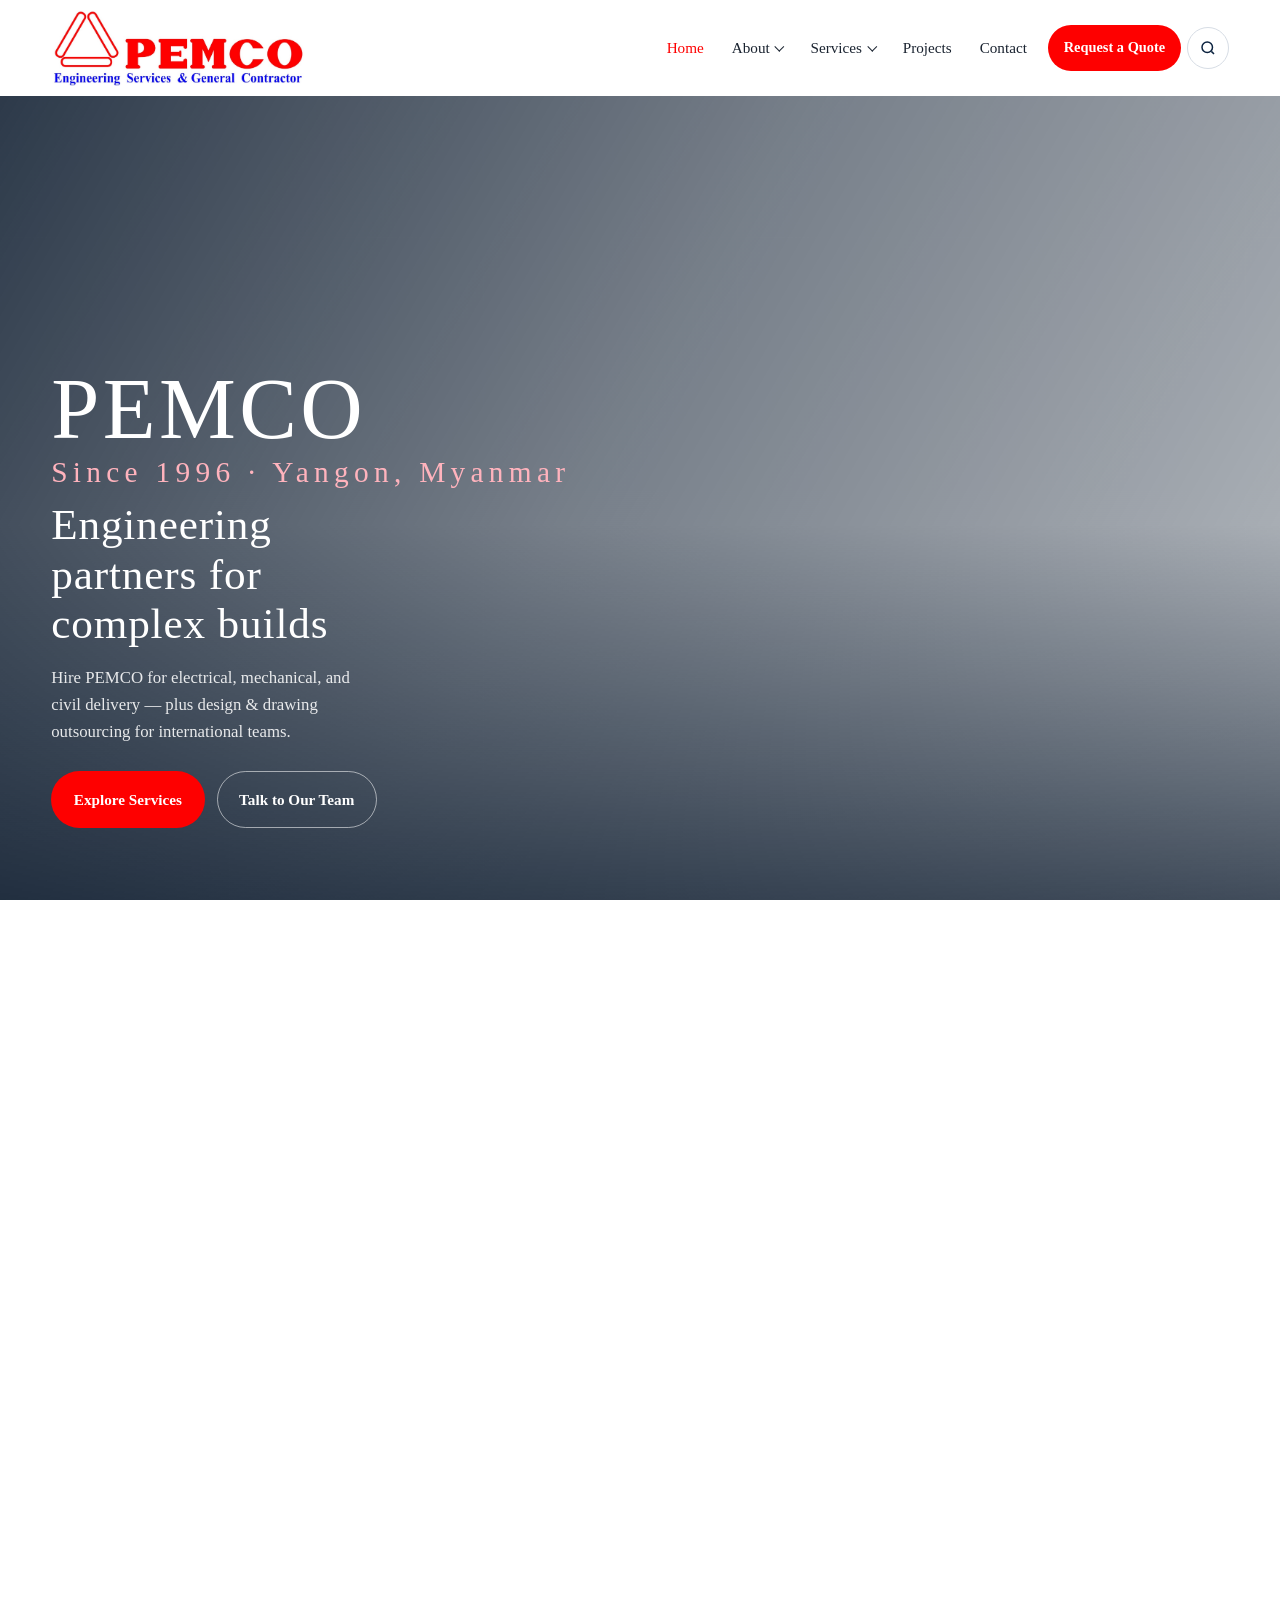
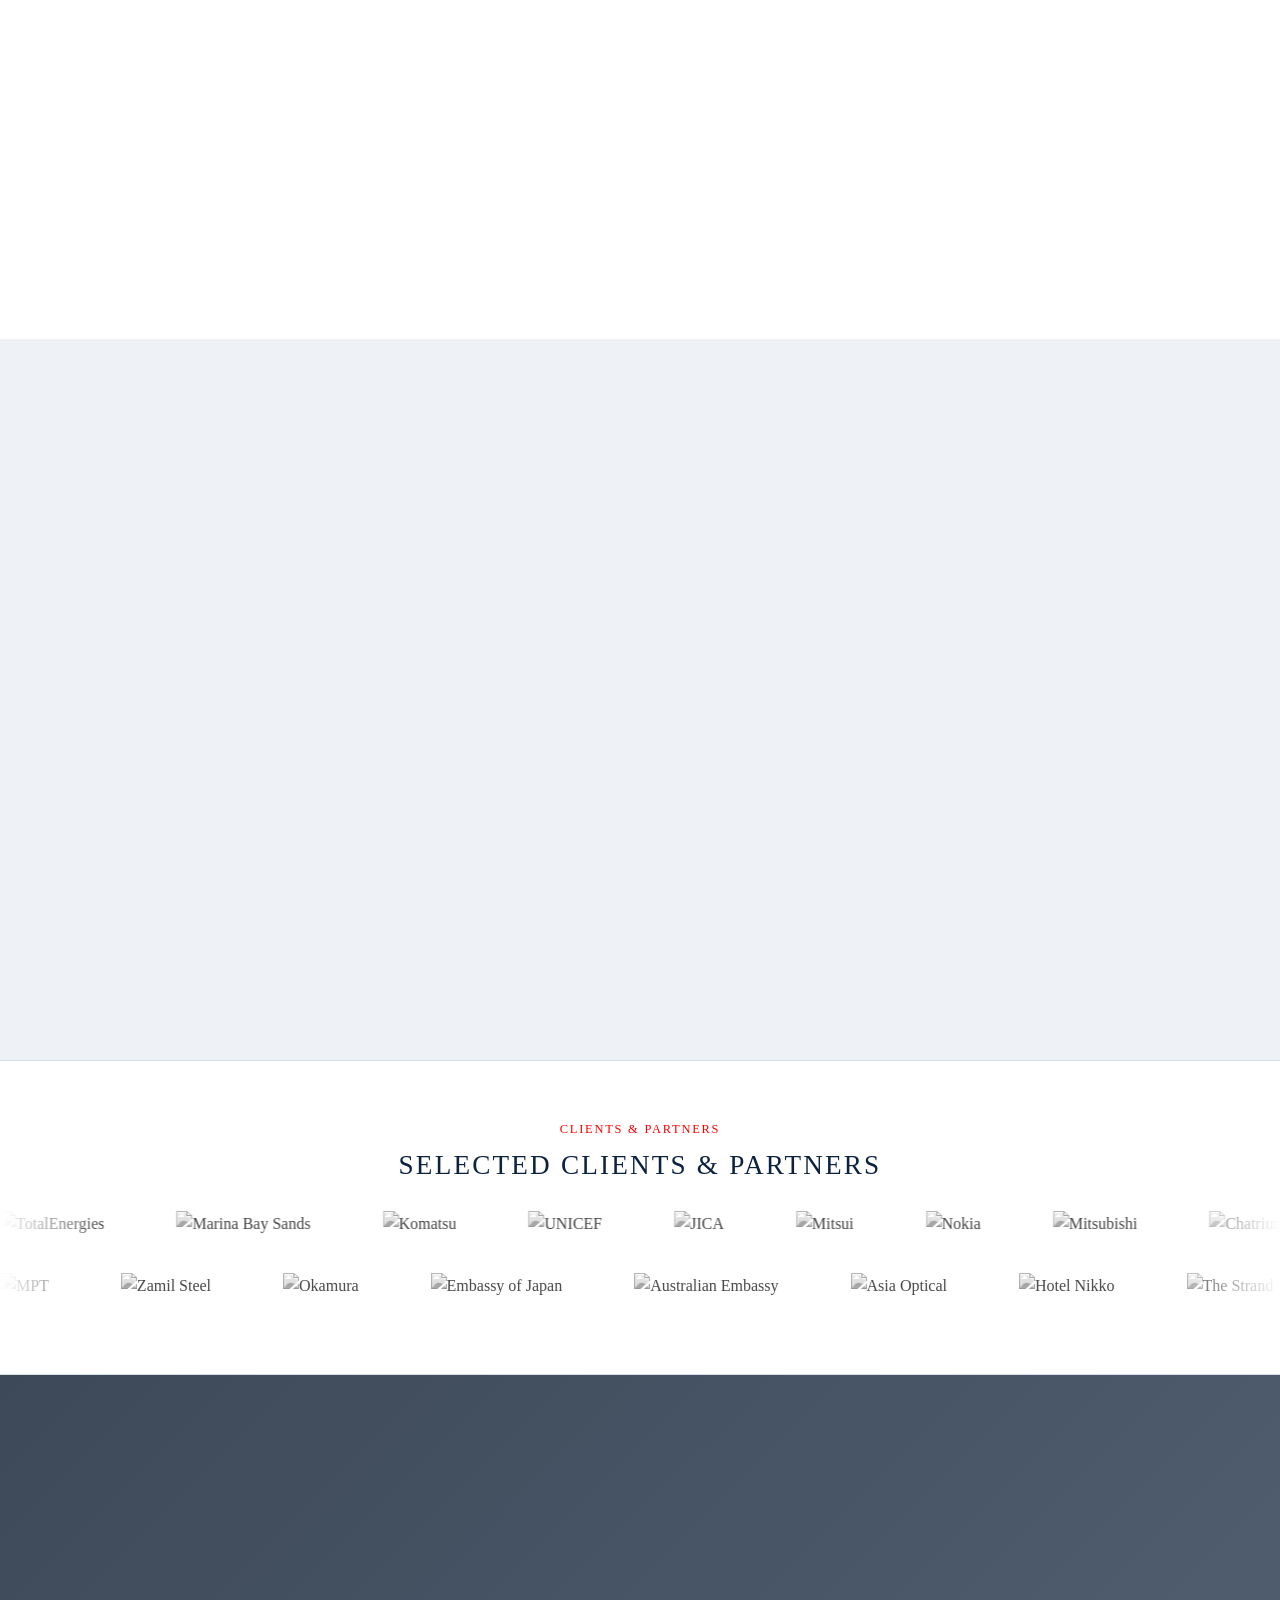
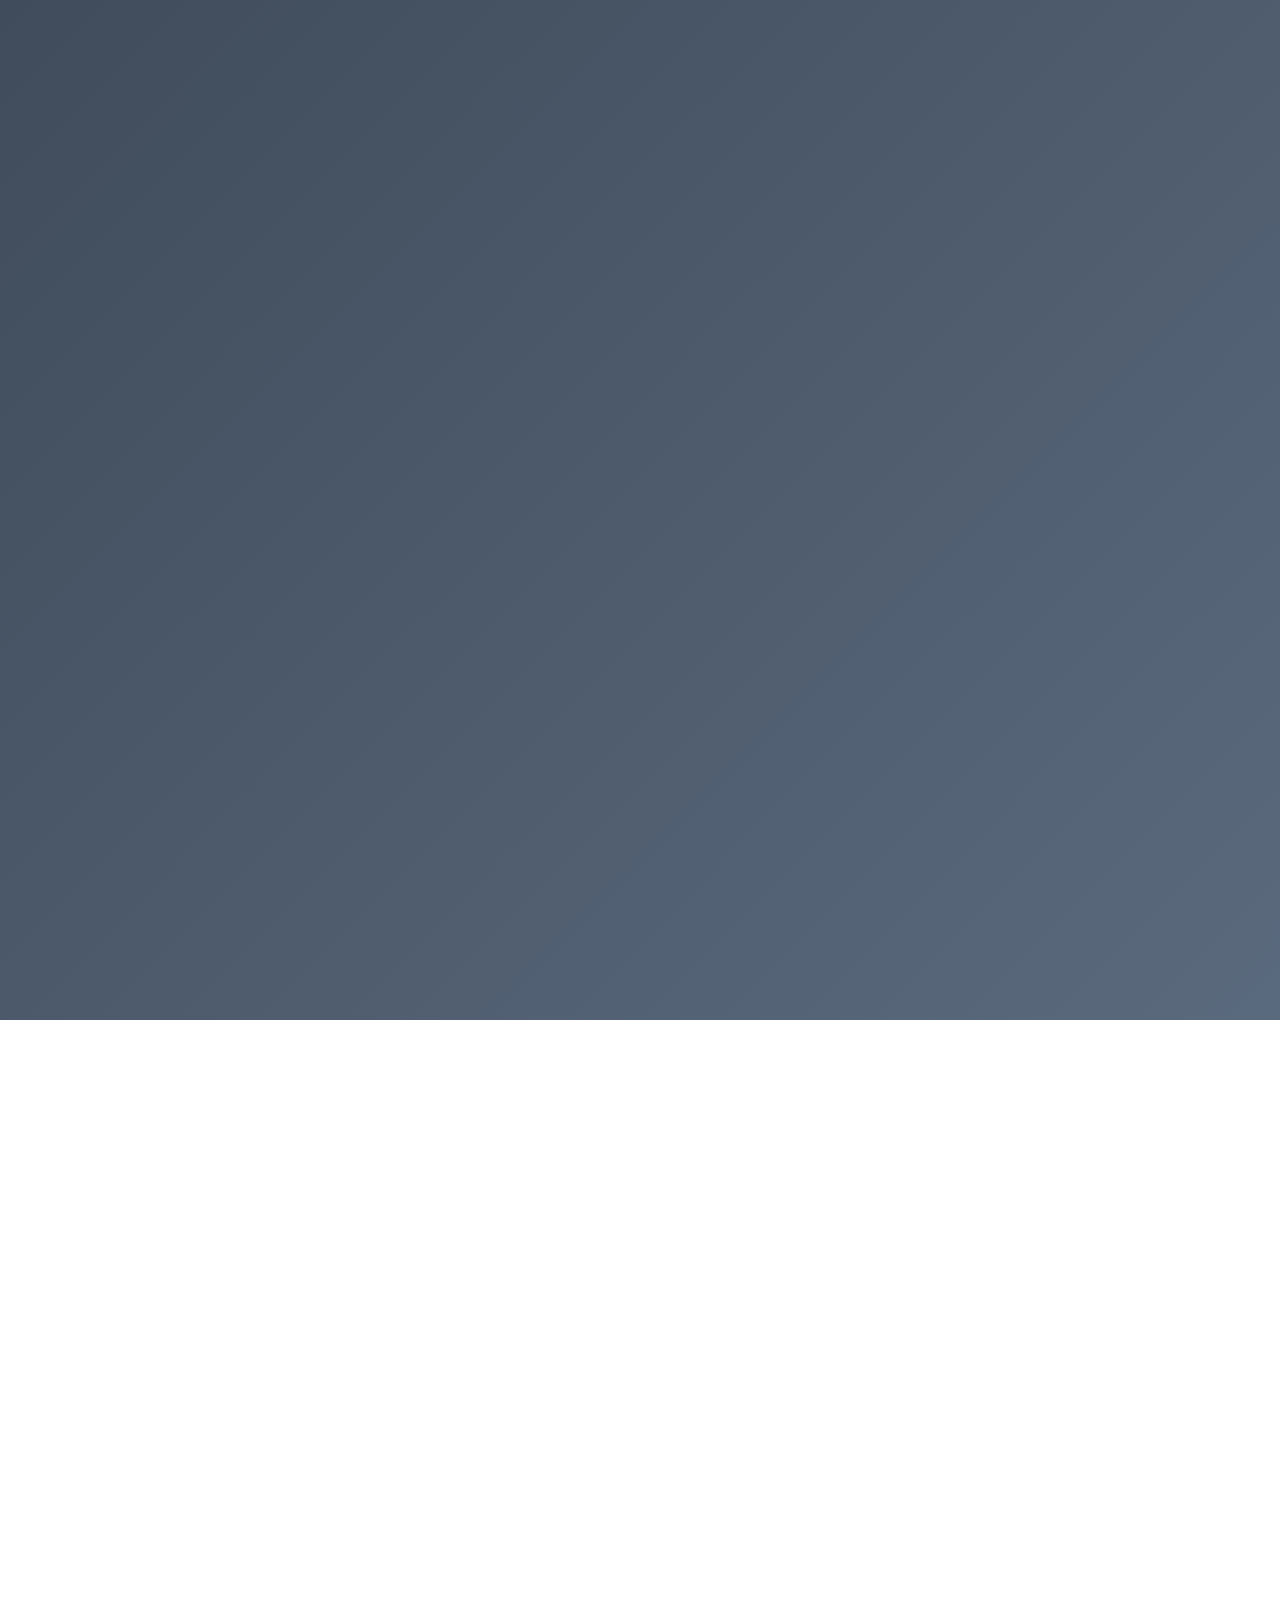
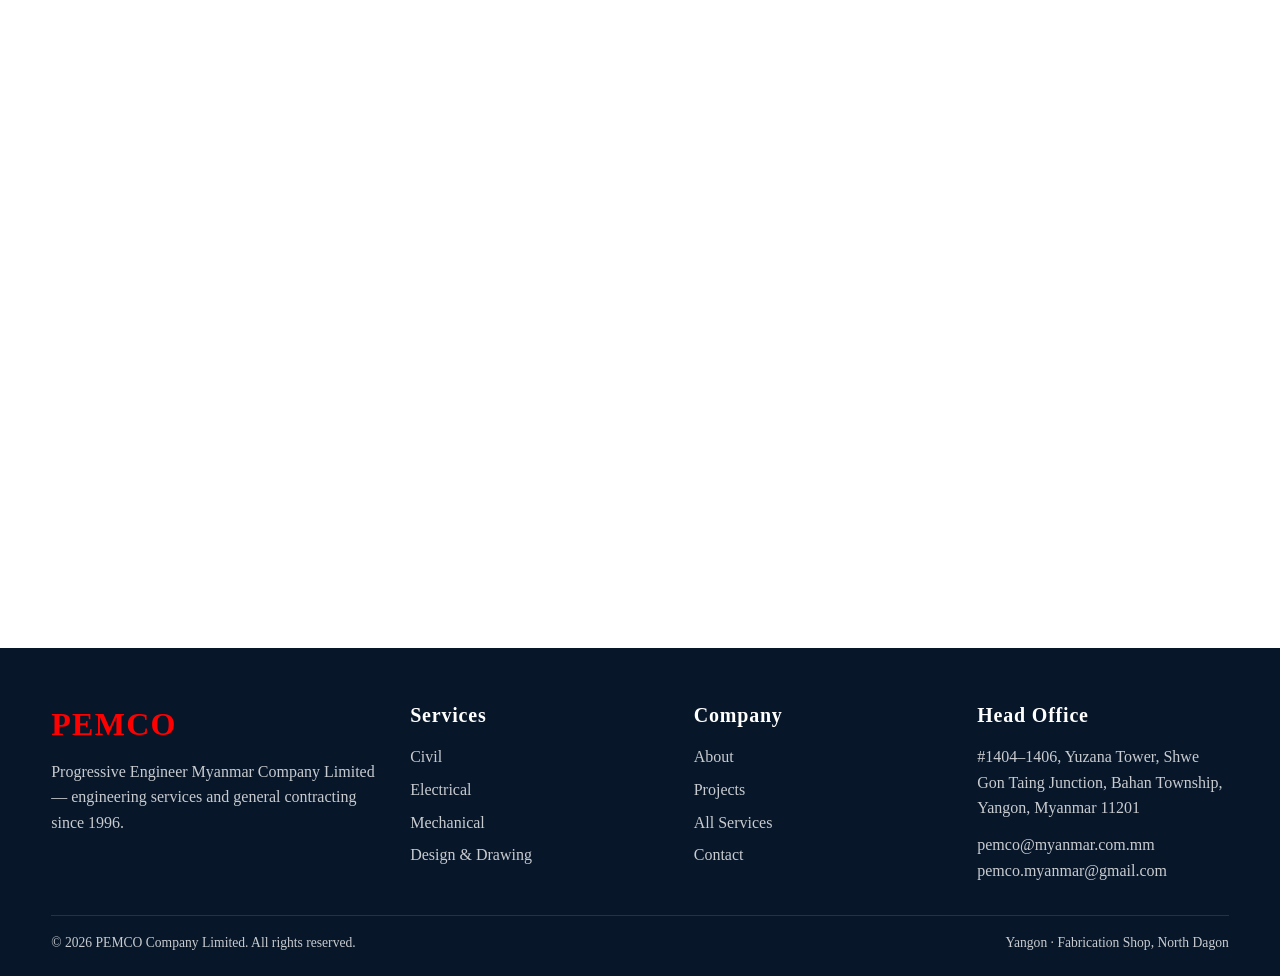
==== commit 665ed600: "Switch typography to Georgia with lighter weights. Use regular weight by default and reserve heavier" ====
--- a/index.html
+++ b/index.html
@@ -5,7 +5,7 @@
 <meta name="viewport" content="width=device-width, initial-scale=1.0">
 <title>PEMCO Engineering | Engineering Services & General Contractor</title>
 <meta name="description" content="PEMCO Company Limited — electrical, mechanical, civil engineering, design & drawing, and construction services in Myanmar since 1996.">
-<link rel="stylesheet" href="assets/css/styles.css?v=20260921a">
+<link rel="stylesheet" href="assets/css/styles.css?v=20260921b">
 </head>
 <body>
 <a class="sr-only" href="#main">Skip to content</a>
--- a/assets/css/styles.css
+++ b/assets/css/styles.css
@@ -1,12 +1,4 @@
 /* PEMCO Engineering — site styles */
-@font-face {
-  font-family: "Cooper Black";
-  font-style: normal;
-  font-weight: 400;
-  font-display: swap;
-  src: local("Cooper Black"), url("../fonts/CooperBlack.woff") format("woff");
-}
-
 :root {
   --navy: #0c2340;
   --navy-deep: #071629;
@@ -25,8 +17,8 @@
   --radius: 4px;
   --ease: cubic-bezier(.22, 1, .36, 1);
   --shadow: 0 18px 40px rgba(7, 22, 41, .14);
-  --font-display: "Cooper Black", "Cooper Bt", Georgia, serif;
-  --font-body: "Cooper Black", "Cooper Bt", Georgia, serif;
+  --font-display: Georgia, "Times New Roman", Times, serif;
+  --font-body: Georgia, "Times New Roman", Times, serif;
 }
 
 *,
@@ -147,7 +139,7 @@
 .brand-text strong {
   font-family: var(--font-display);
   font-size: 1.85rem;
-  font-weight: 700;
+  font-weight: 400;
   letter-spacing: .04em;
   color: var(--red);
 }
@@ -155,7 +147,7 @@
 .brand-text span {
   font-size: .68rem;
   color: var(--navy);
-  font-weight: 600;
+  font-weight: 400;
   letter-spacing: .02em;
 }
 
@@ -185,7 +177,7 @@
   background: none;
   color: var(--ink);
   font-size: .95rem;
-  font-weight: 500;
+  font-weight: 400;
   cursor: pointer;
   transition: color .2s ease;
 }
@@ -532,7 +524,7 @@
 .hero-brand {
   font-family: var(--font-display);
   font-size: clamp(3rem, 8vw, 5.4rem);
-  font-weight: 700;
+  font-weight: 400;
   letter-spacing: .04em;
   color: var(--white);
   line-height: .95;
@@ -546,13 +538,13 @@
   font-size: .34em;
   letter-spacing: .18em;
   margin-top: .55rem;
-  font-weight: 500;
+  font-weight: 400;
 }
 
 .hero h1 {
   font-family: var(--font-display);
   font-size: clamp(1.8rem, 4.2vw, 2.7rem);
-  font-weight: 600;
+  font-weight: 400;
   letter-spacing: .02em;
   line-height: 1.15;
   max-width: 14ch;
@@ -631,7 +623,7 @@
 .eyebrow {
   display: inline-block;
   font-size: .78rem;
-  font-weight: 700;
+  font-weight: 400;
   letter-spacing: .14em;
   text-transform: uppercase;
   color: var(--red);
@@ -646,7 +638,7 @@
   line-height: 1.1;
   letter-spacing: .02em;
   color: var(--navy);
-  font-weight: 700;
+  font-weight: 400;
 }
 
 .section-head p,
@@ -828,7 +820,7 @@
   color: var(--navy);
   background: var(--fog);
   font-size: .9rem;
-  font-weight: 600;
+  font-weight: 400;
   line-height: 1.3;
   min-height: 2.8rem;
   display: flex;
@@ -855,7 +847,7 @@
   bottom: 0;
   padding: 1.6rem .95rem .85rem;
   font-size: .92rem;
-  font-weight: 500;
+  font-weight: 400;
   letter-spacing: .01em;
   color: #fff;
   background: linear-gradient(180deg, transparent 0%, rgba(7, 22, 41, .82) 100%);
@@ -1003,7 +995,7 @@
 
 .service-card .link {
   color: var(--red);
-  font-weight: 600;
+  font-weight: 400;
   font-size: .9rem;
 }
 
@@ -1058,7 +1050,7 @@
   border: 1px solid rgba(255, 255, 255, .18);
   color: var(--white);
   font-size: .78rem;
-  font-weight: 600;
+  font-weight: 400;
   letter-spacing: .02em;
   transition: background .25s ease, border-color .25s ease, transform .25s ease;
 }
@@ -1115,7 +1107,7 @@
 .project-tile-more-label {
   font-family: var(--font-display);
   font-size: clamp(1.8rem, 3vw, 2.4rem);
-  font-weight: 700;
+  font-weight: 400;
   letter-spacing: .08em;
 }
 
@@ -1280,7 +1272,7 @@
 
 .project-modal-counter {
   font-size: .84rem;
-  font-weight: 600;
+  font-weight: 400;
   color: rgba(255, 255, 255, .85);
   background: rgba(255, 255, 255, .1);
   padding: .3rem .75rem;
@@ -1481,7 +1473,7 @@
 
 .clients-section .section-head h2 {
   font-size: clamp(1.35rem, 2.4vw, 1.7rem);
-  font-weight: 600;
+  font-weight: 400;
   letter-spacing: .08em;
   text-transform: uppercase;
 }
@@ -1779,7 +1771,7 @@
 .leader-card h3 {
   font-family: var(--font-display);
   font-size: 1.35rem;
-  font-weight: 600;
+  font-weight: 400;
   letter-spacing: .01em;
   color: var(--navy);
   line-height: 1.15;
@@ -1841,7 +1833,7 @@
   display: grid;
   gap: .35rem;
   font-size: .9rem;
-  font-weight: 600;
+  font-weight: 400;
   color: var(--navy);
 }
 
@@ -1881,7 +1873,7 @@
 .form-status {
   margin-top: .35rem;
   font-size: .92rem;
-  font-weight: 500;
+  font-weight: 400;
 }
 
 .form-status.is-success {
